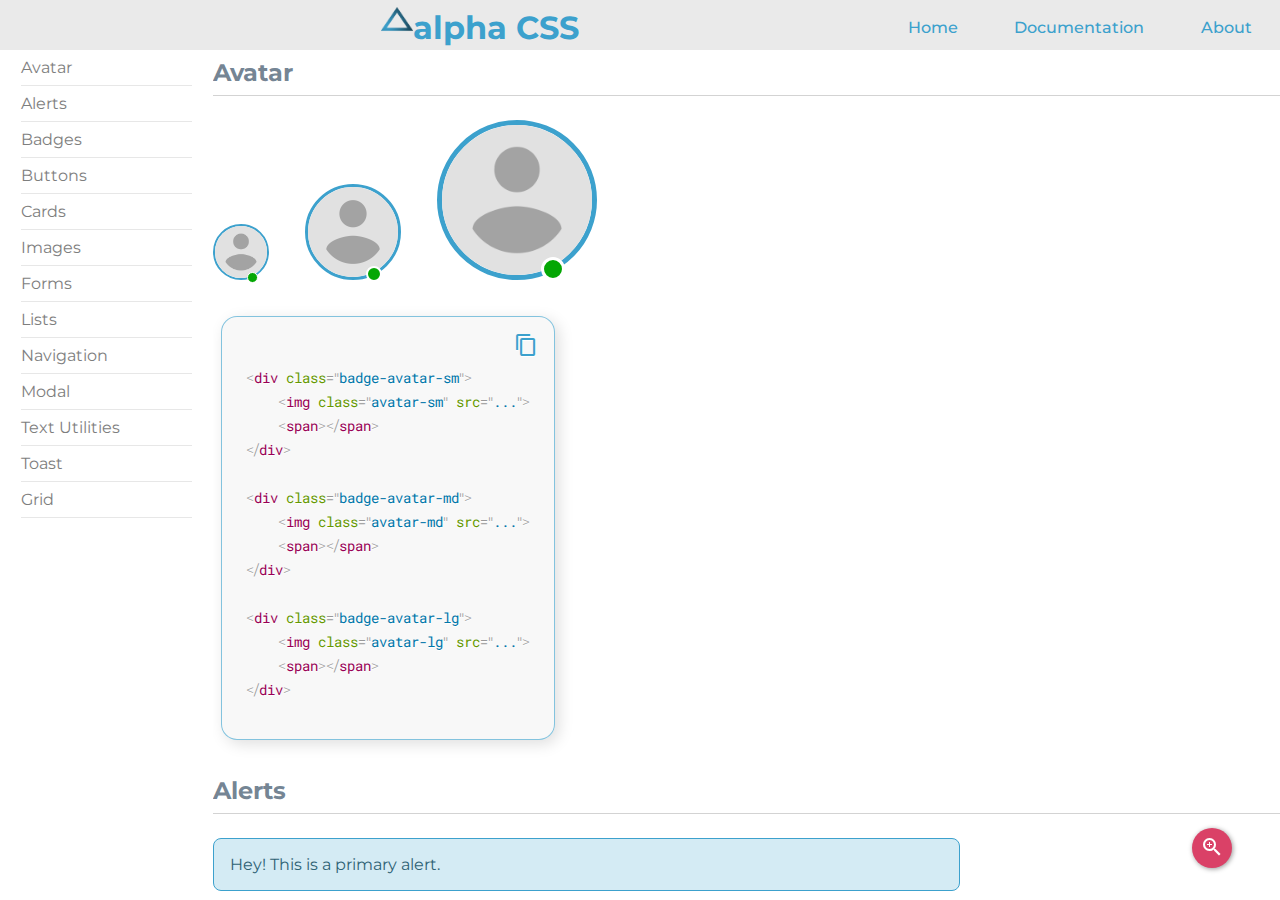
==== doc.html @ 91f44353 "updated title" ====
<!DOCTYPE html>
<html lang="en">

<head>
    <meta charset="UTF-8">
    <meta http-equiv="X-UA-Compatible" content="IE=edge">
    <meta name="viewport" content="width=device-width, initial-scale=1.0">
    <title>alpha CSS | Documentation</title>
    <link rel="shortcut icon" type="image/jpg" href="./alpha_favi.png" />
    <link rel="stylesheet" href="./prism.css">
    <link rel="stylesheet" href="./styles.css">
    <link rel="stylesheet" href="https://fonts.googleapis.com/icon?family=Material+Icons">
    <script defer src="./index.js"></script>
    <script defer src="./alphaCSS.js"></script>
    <script defer src="./prism.js"></script>
</head>

<body>
    <div class="grid-main-container">
        <div class="grid-main-header main-nav-bar">
            <h1 class="main-nav-header"><img style="width: 2rem;" alt="logo" src="alpha_logo.png">alpha CSS</h1>
            <ul class="main-nav-list">
                <li><a href="./index.html">Home</a></li>
                <li><a href="#avatar-a">Documentation</a></li>
                <li><a href="#footer">About</a></li>
            </ul>
        </div>
        <ul id="mainlink" class="grid-main-1">
            <li><a class="links" href="#avatar-a">Avatar</a></li>
            <li><a class="links" href="#alerts-a">Alerts</a></li>
            <li><a class="links" href="#badges-a">Badges</a></li>
            <li><a class="links" href="#buttons-a">Buttons</a></li>
            <li><a class="links" href="#cards-a">Cards</a></li>
            <li><a class="links" href="#images-a">Images</a></li>
            <li><a class="links" href="#forms-a">Forms</a></li>
            <li><a class="links" href="#lists-a">Lists</a></li>
            <li><a class="links" href="#nav-a">Navigation</a></li>
            <li><a class="links" href="#modal-a">Modal</a></li>
            <li><a class="links" href="#text-a">Text Utilities</a></li>
            <li><a class="links" href="#toast-a">Toast</a></li>
            <li><a class="links" href="#grid-a">Grid</a></li>
        </ul>
        <div class="grid-main-2">

            <h2 class="component-headers" style="margin-top: 0;" id="avatar-a">Avatar</h2>

            <div class="badge-avatar-sm">
                <img class="avatar-sm" src="./Profile_large.png">
                <span></span>
            </div>
            <span>&nbsp; &nbsp; &nbsp; &nbsp;</span>
            <div class="badge-avatar-md">
                <img class="avatar-md" src="./Profile_large.png">
                <span></span>
            </div>
            <span>&nbsp; &nbsp; &nbsp; &nbsp;</span>
            <div class="badge-avatar-lg">
                <img class="avatar-lg" src="./Profile_large.png">
                <span></span>
            </div>



            <div class="code-container">
                <pre><span class="material-icons copy avatar">
                    content_copy
                    </span>
                    <code  class="language-html avatar" id="code">
&lt;div class="badge-avatar-sm"&gt;
    &lt;img class="avatar-sm" src="..."&gt;
    &lt;span&gt;&lt;/span&gt;
&lt;/div&gt;

&lt;div class="badge-avatar-md"&gt;
    &lt;img class="avatar-md" src="..."&gt;
    &lt;span&gt;&lt;/span&gt;
&lt;/div&gt;

&lt;div class="badge-avatar-lg"&gt;
    &lt;img class="avatar-lg" src="..."&gt;
    &lt;span&gt;&lt;/span&gt;
&lt;/div&gt;</code>
                </pre>
            </div>


            <h2 class="component-headers" id="alerts-a">Alerts</h2>

            <div class="alert-container">
                <div class="primary-alert">
                    Hey! This is a primary alert.
                </div>
                <br>
                <div class="warn-alert">
                    Hey! This is a danger alert.
                </div>
                <br>
                <div class="success-alert">
                    Hey! This is a success alert.
                </div>
                <br>
                <div class="secondary-alert">
                    Hey! This is a secondary alert.
                </div>
            </div>

            <div class="code-container">
                <pre><span class="material-icons copy alert">
                    content_copy
                    </span>
                    <code id="code" class="language-html alert">
&lt;div class="primary-alert"&gt;
    Hey! This is a primary alert.
&lt;/div&gt;
                   
&lt;div class="warn-alert"&gt;
    Hey! This is a danger alert.
&lt;/div&gt;

&lt;div class="success-alert"&gt;
    Hey! This is a success alert.
&lt;/div&gt;

&lt;div class="secondary-alert"&gt;
    Hey! This is a secondary alert.
&lt;/div&gt;
</code>
                </pre>
            </div>

            <h2 class="component-headers" id="badges-a">Badges</h2>

            <h3 class="component-sub-headers">Badges on Icons</h3>
            <br>
            <div class="badge-icon">
                <img src="carticon.png">
                <span>10</span>
            </div>

            <div class="badge-icon-pr">
                <i style="font-size: 40px" class="material-icons">
                    notifications
                </i>
                <span>5</span>
            </div>

            <div class="code-container">
                <pre><span class="material-icons copy badge">
                    content_copy
                    </span>
                    <code id="code" class="language-html badge">
&lt;div class="badge-icon"&gt;
    &lt;img src="carticon.png"&gt;
        &lt;span&gt;10&lt;/span&gt;
&lt;/div&gt;
            
&lt;div class="badge-icon-pr"&gt;
    &lt;i style="font-size: 40px" class="material-icons"&gt;
        notifications
    &lt;/i&gt;
    &lt;span&gt;5&lt;/span&gt;
&lt;/div&gt;
</code>
                </pre>
            </div>

            <div class="copy-toast">
                <p>Copied!</p>
            </div>

            <h2 class="component-headers" id="buttons-a">Buttons</h2>

            <button class="btn-primary">Primary</button>
            <button class="btn-secondary">Secondary</button>
            <span>&nbsp; &nbsp; &nbsp; &nbsp;</span>
            <button class="btn-icon"><i class="material-icons">home</i></button>
            <span>&nbsp; &nbsp; &nbsp; &nbsp;</span>
            <a class="btn-link" href="">Click Here</a>
            <span>&nbsp; &nbsp; &nbsp; &nbsp;</span>
            <button class="btn-float"><i class="material-icons">zoom_in</i><span class="tooltip">float
                    btn</span></button>
            <button class="btn-primary-outline">Primary</button>
            <button class="btn-secondary-outline">Secondary</button>

            <div class="code-container">
                <pre><span class="material-icons copy btn">
                    content_copy
                    </span>
                    <code id="code" class="language-html btn">
&lt;button class="btn-primary"&gt;Primary&lt;/button&gt;

&lt;button class="btn-secondary"&gt;Secondary&lt;/button&gt;
                      
&lt;button class="btn-icon"&gt;&lt;i class="material-icons"&gt;home&lt;/i&gt;&lt;/button&gt;
                      
&lt;a class="btn-link" href=""&gt;Click Here&lt;/a&gt;
                       
&lt;button class="btn-float"&gt;
    &lt;i class="material-icons"&gt;zoom_in&lt;/i&gt;
    &lt;span class="tooltip"&gt;floatbtn&lt;/span&gt;
&lt;/button&gt;

&lt;button class="btn-primary-outline"&gt;Primary&lt;/button&gt;

&lt;button class="btn-secondary-outline"&gt;Secondary&lt;/button&gt;
</code>
                </pre>
            </div>

            <h2 class="component-headers" id="cards-a">Cards</h2>

            <div class="card-container">
                <div class="simple-card">
                    <h2>Card Title</h2>
                    <p>Lorem ipsum dolor sit amet, consectetur adipiscing elit. Sed ut purus a purus aliquet dignissim.
                        Nunc
                        a
                        egestas nibh. Donec ut auctor odio. Etiam auctor nisi odio, vitae vulputate neque bibendum ut.
                    </p>
                    <span>X</span>
                </div>
                <br>
                <div class="badge-card">
                    <h2>Card Title</h2>
                    <p>Lorem ipsum dolor sit amet, consectetur adipiscing elit. Sed ut purus a purus aliquet dignissim.
                        Nunc
                        a
                        egestas nibh. Donec ut auctor odio. Etiam auctor nisi odio, vitae vulputate neque bibendum ut.
                    </p>
                    <span>New</span>
                </div>
                <br>
                <div class="horizontal-card">
                    <h2>Card Title</h2>
                    <p>Lorem ipsum dolor sit amet, consectetur adipiscing elit. Sed ut purus a purus aliquet dignissim.
                        Nunc
                        a
                        egestas nibh. Donec ut auctor odio. Etiam auctor nisi odio, vitae vulputate neque bibendum
                        ut.Lorem
                        ipsum
                        dolor sit amet, consectetur adipiscing elit. Sed ut purus a purus aliquet dignissim. Nunc a
                        egestas nibh. Donec ut auctor odio. Etiam auctor nisi odio, vitae vulputate neque bibendum ut.
                    </p>
                </div>
                <br>
                <div class="image-card">
                    <img src="./download.png">
                    <h2>Card Title</h2>
                    <p>Lorem ipsum dolor sit amet, consectetur adipiscing elit. Sed ut purus a purus aliquet dignissim.
                        Nunc
                        a
                        egestas nibh. Donec ut auctor odio. Etiam auctor nisi odio, vitae vulputate neque bibendum ut.
                    </p>
                </div>
                <br>
                <div class="product-card">
                    <img src="./product_img.jpg">
                    <p class="card-title">Rolleiflex</p>
                    <p class="product-desc">Antique Camera</p>
                    <p class="product-rating">4.9 <span class="material-icons">grade</span></p>
                    <p class="product-price">&#8377;255 <del>&#8377;999</del> <span>75%off</span></p>
                    <span class="product-badge">Very Old</span>
                    <span class="wishlist-badge material-icons">favorite</span>
                </div>
            </div>

            <div class="code-container">
                <pre><span class="material-icons copy card">
                    content_copy
                    </span>
                    <code id="code" class="language-html card">
&lt;div class="simple-card"&gt;
    &lt;h2&gt;Card Title&lt;/h2&gt;
    &lt;p&gt;Some text....&lt;/p&gt;
    &lt;span&gt;X&lt;/span&gt;
&lt;/div&gt;

&lt;div class="badge-card"&gt;
    &lt;h2&gt;Card Title&lt;/h2&gt;
    &lt;p&gt;Some text....&lt;/p&gt;
    &lt;span&gt;New&lt;/span&gt;
&lt;/div&gt;

&lt;div class="horizontal-card"&gt;
    &lt;h2&gt;Card Title&lt;/h2&gt;
    &lt;p&gt;Some text....&lt;/p&gt;
&lt;/div&gt;

&lt;div class="image-card"&gt;
    &lt;img src="..."&gt;
    &lt;h2&gt;Card Title&lt;/h2&gt;
    &lt;p&gt;Some text....&lt;/p&gt;
&lt;/div&gt;

&lt;div class="product-card"&gt;
    &lt;img src="..."&gt;
    &lt;p class="card-title"&gt;Rolleiflex&lt;/p&gt;
    &lt;p class="product-desc"&gt;Camera&lt;/p&gt;
    &lt;p class="product-rating"&gt;4.9 
        &lt;span class="material-icons"&gt;grade&lt;/span&gt;
    &lt;/p&gt;
    &lt;p class="product-price"&gt;&#8377;255 
        &lt;del&gt;&#8377;999&lt;/del&gt; &lt;span&gt;75%off&lt;/span&gt;
    &lt;/p&gt;
    &lt;span class="product-badge"&gt;Very Old&lt;/span&gt;
    &lt;span class="wishlist-badge material-icons"&gt;favorite&lt;/span&gt;
&lt;/div&gt;</code>
                </pre>
            </div>

            <h2 class="component-headers" id="images-a">Images</h2>

            <h3 class="component-sub-headers">Responsive Image</h3>
            <div>
                <img class="responsive-img" src="./resp_img.jpg">
            </div>

            <h3 class="component-sub-headers">Rounded Image</h3>

            <div>
                <img class="round-img" src="./sq_img.jpg">
            </div>

            <div class="code-container">
                <pre><span class="material-icons copy img">
                    content_copy
                    </span>
                    <code id="code" class="language-html img">
&lt;div&gt;
    &lt;img class="responsive-img" src="..."&gt;
&lt;/div&gt;

&lt;div&gt;
    &lt;img class="round-img" src="..."&gt;
&lt;/div&gt;</code>
                </pre>
            </div>

            <h2 class="component-headers" id="forms-a">Form</h2>

            <textarea class="textbox"></textarea>
            <br>
            <br>
            <form class="form-container">
                <h1 class="form-header">Sign In</h1>
                <div class="input-container">
                    <label for="url_input">Email Address</label>
                    <input type="url" id="url_input">
                </div>

                <div class="input-container">
                    <label for="email_input">Password</label>
                    <input type="email" id="email_input" required>
                </div>
                <div class="btn-submit-container">
                    <button class="btn-primary btn-submit" type="submit">Submit</button>
                </div>
            </form>

            <div class="code-container">
                <pre><span class="material-icons copy form">
                    content_copy
                    </span>
                    <code id="code" class="language-html form">
&lt;textarea class="textbox">&lt;/textarea&gt;

&lt;form class="form-container"&gt;
    &lt;h1 class="form-header"&gt;Sign In&lt;/h1&gt;
    &lt;div class="input-container"&gt;
        &lt;label for="url_input"&gt;Email Address&lt;/label&gt;
        &lt;input type="url" id="url_input"&gt;
    &lt;/div&gt;

    &lt;div class="input-container"&gt;
        &lt;label for="email_input"&gt;Password&lt;/label&gt;
        &lt;input type="email" id="email_input" required&gt;
    &lt;/div&gt;
    &lt;div class="btn-submit-container"&gt;
        &lt;button class="btn-primary btn-submit" type="submit"&gt;Submit&lt;/button&gt;
    &lt;/div&gt;
&lt;/form&gt;</code>
                </pre>
            </div>

            <h2 class="component-headers" id="lists-a">Lists</h2>

            <h3 class="component-sub-headers">Spaced List</h3>
            <ul class="spaced-list-container">
                <li>List Item 1</li>
                <li>List Item 2</li>
                <li>List Item 3</li>
                <li>List Item 4</li>
                <li>List Item 5</li>
            </ul>

            <h3 class="component-sub-headers">Stacked List</h3>

            <ul class="stacked-list-container">
                <li class="list-item">
                    <img src="./list_logo.jpg">
                    <p>Lorem ipsum dolor sit amet, consectetur adipiscing elit. Sed ut purus a purus aliquet dignissim.
                        Nunc a
                        egestas nibh.</p>
                    <span class="material-icons">close</span>
                </li>
                <li class="list-item">
                    <img src="./list_logo.jpg">
                    <p>Etiam auctor nisi odio, vitae vulputate neque bibendum ut. </p>
                    <span class="material-icons">close</span>
                </li>
                <li class="list-item">
                    <img src="./list_logo.jpg">
                    <p>Lorem ipsum dolor sit amet, consectetur adipiscing elit. Sed ut purus a purus aliquet dignissim.
                        Nunc a
                        egestas nibh.</p>
                    <span class="material-icons">close</span>
                </li>
                <li class="list-item">
                    <img src="./list_logo.jpg">
                    <p>Etiam auctor nisi odio, vitae vulputate neque bibendum ut.Lorem ipsum
                        dolor sit amet, consectetur adipiscing elit.</p>
                    <span class="material-icons">close</span>
                </li>
                <li class="list-item">
                    <img src="./list_logo.jpg">
                    <p>Lorem ipsum dolor sit amet, consectetur adipiscing elit. Sed ut purus a purus aliquet dignissim.
                        Nunc a
                        egestas nibh.</p>
                    <span class="material-icons">close</span>
                </li>
            </ul>

            <div class="code-container">
                <pre><span class="material-icons copy list">
                    content_copy
                    </span>
                    <code id="code" class="language-html list">
&lt;ul class="spaced-list-container"&gt;
    &lt;li&gt;List Item 1&lt;/li&gt;
    &lt;li&gt;List Item 2&lt;/li&gt;
    &lt;li&gt;List Item 3&lt;/li&gt;
    &lt;li&gt;List Item 4&lt;/li&gt;
    &lt;li&gt;List Item 5&lt;/li&gt;
&lt;/ul&gt;

&lt;ul class="stacked-list-container"&gt;
    &lt;li class="list-item"&gt;
        &lt;img src="./list_logo.jpg"&gt;
        &lt;p&gt;Lorem ipsum ...&lt;/p&gt;
        &lt;span class="material-icons"&gt;close&lt;/span&gt;
    &lt;/li&gt;
    &lt;li class="list-item"&gt;
        &lt;img src="./list_logo.jpg"&gt;
        &lt;p&gt;Etiam auctor... &lt;/p&gt;
        &lt;span class="material-icons"&gt;close&lt;/span&gt;
    &lt;/li&gt;
    &lt;li class="list-item"&gt;
        &lt;img src="./list_logo.jpg"&gt;
        &lt;p&gt;Lorem ipsum..&lt;/p&gt;
        &lt;span class="material-icons"&gt;close&lt;/span&gt;
    &lt;/li&gt;
    &lt;li class="list-item"&gt;
        &lt;img src="./list_logo.jpg"&gt;
        &lt;p&gt;Etiam auctor..&lt;/p&gt;
        &lt;span class="material-icons"&gt;close&lt;/span&gt;
    &lt;/li&gt;
    &lt;li class="list-item"&gt;
        &lt;img src="./list_logo.jpg"&gt;
        &lt;p&gt;Lorem ipsum dolor....&lt;/p&gt;
        &lt;span class="material-icons"&gt;close&lt;/span&gt;
    &lt;/li&gt;
&lt;/ul&gt;</code>
                </pre>
            </div>

            <h2 class="component-headers" id="nav-a">Navigation</h2>

            <h3 class="component-sub-headers">Desktop Nav</h3>

            <nav class="nav-bar">
                <h1 class="nav-header">Company Title</h1>
                <ul class="nav-list">
                    <li>Home</li>
                    <li>Products</li>
                    <li>Blog</li>
                    <li>Tools</li>
                    <li>About</li>
                </ul>
            </nav>

            <div class="code-container">
                <pre><span class="material-icons copy nav">
                    content_copy
                    </span>
                    <code id="code" class="language-html nav">
&lt;nav class="nav-bar"&gt;
    &lt;h1 class="nav-header"&gt;Company Title&lt;/h1&gt;
    &lt;ul class="nav-list"&gt;
        &lt;li&gt;Home&lt;/li&gt;
        &lt;li&gt;Products&lt;/li&gt;
        &lt;li&gt;Blog&lt;/li&gt;
        &lt;li&gt;Tools&lt;/li&gt;
        &lt;li&gt;About&lt;/li&gt;
    &lt;/ul&gt;
&lt;/nav&gt;</code>
</pre>
            </div>

            <h2 class="component-headers" id="modal-a">Modal</h2>

            <button class="btn-primary-outline modal-btn">Show Modal</button>

            <div class="modal-bg">
                <div class="modal">
                    <h1>Modal Header <span class="material-icons modal-close">close</span></h1>
                    <p>Some description that goes in the modal.</p>
                    <button class="btn-primary">Subscribe</button>
                </div>
            </div>

            <div class="code-container">
                <pre><span class="material-icons copy modall">
                    content_copy
                    </span>
                    <code id="code" class="language-html modall">
&lt;div class="modal-bg"&gt;
    &lt;div class="modal"&gt;
        &lt;h1&gt;Modal Header &lt;span class="material-icons modal-close"&gt;close&lt;/span&gt;&lt;/h1&gt;
        &lt;p&gt;Some description that goes in the modal.&lt;/p&gt;
        &lt;button class="btn-primary"&gt;Subscribe&lt;/button&gt;
    &lt;/div&gt;
&lt;/div&gt;</code>
</pre>
            </div>

            <h2 class="component-headers" id="text-a">Text Utilities</h2>

            <p class="hd-1 mg-1">H1 equivalent</p>
            <p class="hd-2 mg-1">H2 equivalent</p>
            <p class="hd-3 mg-1">H3 equivalent</p>
            <p class="hd-4 mg-1">H4 equivalent</p>
            <p class="hd-5 mg-1">H5 equivalent</p>
            <p class="center-text mg-1">This is a centered text</p>
            <p class="grey-text mg-1">This is a grey text!</p>

            <div class="code-container">
                <pre><span class="material-icons copy txt">
                    content_copy
                    </span>
                    <code id="code" class="language-html txt">
&lt;p class="hd-1 mg-1"&gt;H1 equivalent&lt;/p&gt;
&lt;p class="hd-2 mg-1"&gt;H2 equivalent&lt;/p&gt;
&lt;p class="hd-3 mg-1"&gt;H3 equivalent&lt;/p&gt;
&lt;p class="hd-4 mg-1"&gt;H4 equivalent&lt;/p&gt;
&lt;p class="hd-5 mg-1"&gt;H5 equivalent&lt;/p&gt;
&lt;p class="center-text mg-1"&gt;This is a centered text&lt;/p&gt;
&lt;p class="grey-text mg-1"&gt;This is a grey text!&lt;/p&gt;</code>
                </pre>
            </div>

            <h2 class="component-headers" id="toast-a">Toast</h2>

            <div class="toast">
                <p>A toast to all of you! </p>
                <span class="material-icons">close</span>
            </div>

            <div class="code-container">
                <pre><span class="material-icons copy tst">
                    content_copy
                    </span>
                    <code id="code" class="language-html tst">
&lt;div class="toast"&gt;
    &lt;p&gt;A toast to all of you! &lt;/p&gt;
    &lt;span class="material-icons"&gt;close&lt;/span&gt;
&lt;/div&gt;</code>
                </pre>
            </div>

            <h2 class="component-headers" id="grid-a">Grid</h2>

            <h3 class="component-sub-headers">2-Column grid</h3>

            <div class="grid-container-2">
                <div class="grid-item-1-2">Grid Item 1: Lorem ipsum dolor sit amet consectetur adipisicing elit. Nobis
                    magnam consequuntur iusto
                    maxime iste quis aut laudantium ratione, quam placeat necessitatibus? Quasi laboriosam molestias
                    veritatis
                    quis iste! Magnam, eligendi nostrum.</div>
                <div class="grid-item-2-2">Grid Item 2: Lorem ipsum dolor sit amet consectetur adipisicing elit.
                    Laudantium error fuga quasi nostrum
                    incidunt et natus suscipit dolor vitae architecto.</div>
            </div>
            <h3 class="component-sub-headers">3-Column grid</h3>
            <div class="grid-container-3">
                <div class="grid-item-1-3">Grid Item 1: Lorem ipsum dolor sit amet consectetur adipisicing elit. Nobis
                    magnam consequuntur iusto
                    maxime iste quis aut laudantium ratione, quam placeat necessitatibus? Quasi laboriosam molestias.
                </div>
                <div class="grid-item-2-3">Grid Item 2: Lorem ipsum dolor sit amet consectetur adipisicing elit.
                    Laudantium error fuga quasi nostrum
                    incidunt et natus suscipit dolor vitae architecto.</div>
                <div class="grid-item-3-3">Grid Item 3: Lorem ipsum dolor sit amet consectetur adipisicing elit.
                    Laudantium error fuga quasi nostrum
                    incidunt et natus suscipit dolor vitae architecto.</div>
            </div>

            <div class="code-container">
                <pre><span class="material-icons copy grd">
                    content_copy
                    </span>
                    <code id="code" class="language-html grd">
&lt;div class="grid-container-2"&gt;
    &lt;div class="grid-item-1-2"&gt;Grid Item 1: Lorem ipsum ....&lt;/div&gt;
    &lt;div class="grid-item-2-2"&gt;Grid Item 2: Lorem ipsum ....&lt;/div&gt;
&lt;/div&gt;

&lt;div class="grid-container-3"&gt;
    &lt;div class="grid-item-1-3"&gt;Grid Item 1: Lorem ipsum ....&lt;/div&gt;
    &lt;div class="grid-item-2-3"&gt;Grid Item 2: Lorem ipsum ....&lt;/div&gt;
    &lt;div class="grid-item-3-3"&gt;Grid Item 3: Lorem ipsum ....&lt;/div&gt;
&lt;/div&gt;</code>
                </pre>
            </div>

            <div class="footer" id="footer">
                <h1>Connect with me on</h1>
                <div class="footer-img">
                    <a href="https://vikasvk.netlify.app/"><img src="./websiteW.png"></a>
                    <a href="https://www.instagram.com/vikasvk_/"><img src="./instagramW.png"></a>
                    <a href="https://www.linkedin.com/in/vikas-v-k-a613bb138/"><img src="./LinkedINW.png"></a>
                    <a href="https://twitter.com/vikasvk_"><img src="./twitterW.png"></a>
                    <a href="https://github.com/vikasvk11"><img src="./GitHub-MarkW.png"></a>
                </div>
            </div>
        </div>
    </div>
</body>

</html>
---- prism.css ----
/* PrismJS 1.23.0
https://prismjs.com/download.html#themes=prism&languages=markup+css+clike+javascript */
/**
 * prism.js default theme for JavaScript, CSS and HTML
 * Based on dabblet (http://dabblet.com)
 * @author Lea Verou
 */

 @import url('https://fonts.googleapis.com/css2?family=Roboto+Mono:ital,wght@0,100;0,300;0,400;0,500;1,100;1,200;1,300;1,400&display=swap');

code[class*="language-"],
pre[class*="language-"] {
	color: black;
	background: none;
	text-shadow: 0 1px white;
	font-family: 'Roboto Mono', monospace;
	font-size: 1em;
	text-align: left;
	white-space: pre;
	word-spacing: normal;
	word-break: normal;
	word-wrap: normal;
	line-height: 1.5;

	-moz-tab-size: 4;
	-o-tab-size: 4;
	tab-size: 4;

	-webkit-hyphens: none;
	-moz-hyphens: none;
	-ms-hyphens: none;
	hyphens: none;
}

pre[class*="language-"]::-moz-selection, pre[class*="language-"] ::-moz-selection,
code[class*="language-"]::-moz-selection, code[class*="language-"] ::-moz-selection {
	text-shadow: none;
	background: #b3d4fc;
}

pre[class*="language-"]::selection, pre[class*="language-"] ::selection,
code[class*="language-"]::selection, code[class*="language-"] ::selection {
	text-shadow: none;
	background: #b3d4fc;
}

@media print {
	code[class*="language-"],
	pre[class*="language-"] {
		text-shadow: none;
	}
}

/* Code blocks */
pre[class*="language-"] {
	padding: 1em;
	margin: .5em 0;
	overflow: auto;
	font-family: 'Roboto Mono', monospace;
}

:not(pre) > code[class*="language-"],
pre[class*="language-"] {
	background: #f5f2f0;
}

/* Inline code */
:not(pre) > code[class*="language-"] {
	padding: .1em;
	border-radius: .3em;
	white-space: normal;
	font-family: 'Roboto Mono', monospace;
}

.token.comment,
.token.prolog,
.token.doctype,
.token.cdata {
	color: slategray;
	font-family: 'Roboto Mono', monospace;
}

.token.punctuation {
	color: #999;
}

.token.namespace {
	opacity: .7;
}

.token.property,
.token.tag,
.token.boolean,
.token.number,
.token.constant,
.token.symbol,
.token.deleted {
	color: #905;
	font-family: 'Roboto Mono', monospace;
}

.token.selector,
.token.attr-name,
.token.string,
.token.char,
.token.builtin,
.token.inserted {
	color: #690;
	font-family: 'Roboto Mono', monospace;
}

.token.operator,
.token.entity,
.token.url,
.language-css .token.string,
.style .token.string {
	color: #9a6e3a;
	/* This background color was intended by the author of this theme. */
	background: hsla(0, 0%, 100%, .5);
	font-family: 'Roboto Mono', monospace;
}

.token.atrule,
.token.attr-value,
.token.keyword {
	color: #07a;
	font-family: 'Roboto Mono', monospace;
}

.token.function,
.token.class-name {
	color: #DD4A68;
	font-family: 'Roboto Mono', monospace;
}

.token.regex,
.token.important,
.token.variable {
	color: #e90;
	font-family: 'Roboto Mono', monospace;
}

.token.important,
.token.bold {
	font-weight: bold;
	font-family: 'Roboto Mono', monospace;
}
.token.italic {
	font-style: italic;
	font-family: 'Roboto Mono', monospace;
}

.token.entity {
	cursor: help;
	font-family: 'Roboto Mono', monospace;
}
---- styles.css ----
@import url('https://fonts.googleapis.com/css2?family=Montserrat:ital,wght@0,100;0,200;0,300;0,400;0,500;0,600;0,700;0,800;0,900;1,100;1,200;1,300;1,400;1,500;1,600;1,700;1,800;1,900&display=swap');



* {
    font-family: 'Montserrat', sans-serif;
    box-sizing: border-box;
    margin: 0;
    padding: 0;
    scroll-behavior: smooth;
}

html {
    scroll-behavior: smooth;
  }

a {
    text-decoration: none;
  }

.code-container {
    margin-top: 2rem;
    position: relative;
    margin-left: 0.5rem;
}

#code {
    font-size: 14px;
}

.code-container > pre {
    background-color: #eaeaea59;
    display: inline-block;
    margin: 0;
    border-radius: 1rem;
    padding: 0 1.5rem 0.9rem 1.5rem;
    box-shadow: 4px 4px 15px 0px rgb(223, 223, 223);
    border: 1px solid #3ca2cd9f;
    position: relative;
}

.copy {
    position: absolute;
    right: 1rem;
    top: 1rem;
    cursor: pointer;
    color: #3CA1CD;
    z-index: 0;
}

.copy:hover::after {
    content: "";
    width: 36px;
    height: 36px;
    background-color: #24272b13;
    display: inline-block;
    border-radius: 50%;
    left: -6px;
    top: -6px;
    position: absolute;
    z-index: -1;
}

.copy:active::after {
    content: "";
    width: 32px;
    height: 32px;
    background-color: rgba(0, 0, 0, 0.219);
    display: inline-block;
    border-radius: 50%;
    left: -4px;
    top: -4px;
    position: absolute;
}

.copy-toast {
    background-color: #3CA1CD;
    padding: 0.5rem;
    box-shadow: 1px 1px 10px 0px rgb(212, 212, 212);
    position: fixed;
    bottom: 5%;
    left: 50%;
    visibility: hidden;
    opacity: 0;
    z-index: 5;
}

.copy-toast-visible {
    visibility: visible;
    opacity: 1;
    transition: opacity 0.5s;
}

.copy-toast > p {
    color:rgb(255, 255, 255);
}

.component-headers {
    color: #233c55a2;
    margin: 1.5rem 0;
    padding: 0.5rem 0;
    border-bottom: 1px solid rgb(211, 211, 211);;
}

.component-sub-headers {
    color: #4A525A;
    margin: 1rem 0;
}

.grid-main-container {
    display: grid;
    grid-template-columns: 1fr 5fr;
    grid-template-rows: 50px 1fr;
    height: 100vh;
    overflow: hidden;
}

h1 {
    color: #3CA1CD;
}

.main-nav-bar {
    display: flex;
    align-items: center;
    background-color: rgb(238, 238, 238);
    padding: 1rem 0;
}

.main-nav-header {
    flex: 2 1;
    color: #4d6e7c;
    padding-left: 5rem;
}

.main-nav-list {
    display: flex;
    list-style: none;
    flex: 1 1;
    justify-content: space-around;
}

.main-nav-list > li > a {
    color: #3CA1CD;
    font-weight: 500;
    cursor: pointer;
    transition: color 0.3s;
}

.main-nav-list > li:hover > a {
    color: #2f728f;
    font-weight: 500;
}

.grid-main-header {
    grid-column: 1/3;
    text-align: center;
    background-color: #eaeaea;
    padding: 0.3rem 0 0 0;
}

.grid-main-header > h1 {
    color: #3CA1CD;
}

.grid-main-1 {
    justify-self: center;
    list-style: none;
    width: 80%;
}

.grid-main-1 > li {
    padding: 0.5rem 0;
    border-bottom: 1px solid rgb(231, 231, 231);;
}

.grid-main-2 {
    overflow-y: scroll;
}

.links {
    color: rgb(126, 126, 126);
    font-weight: 400;
}

.links.active{
    color: #3CA1CD;
    font-weight: 500;
}

.links:hover {
    color: #317fa0;
}

.avatar-sm {
    border: 2.5px solid #3CA1CD;
    display: inline-block;
    border-radius: 50%;
    width: 3.5rem;
}

.avatar-md {
    border: 3px solid #3CA1CD;
    display: inline-block;
    border-radius: 50%;
    width: 6rem;
}

.avatar-lg {
    border: 5px solid #3CA1CD;
    display: inline-block;
    border-radius: 50%;
    width: 10rem;
}

.alert-container {
    width: 70%;
}

.primary-alert {
    border: 1px solid #3CA1CD;
    background-color: #3ca2cd38;
    color: rgb(46, 98, 116);
    padding: 1rem 1rem;
    border-radius: 0.5rem;
}

.warn-alert {
    border: 1px solid #DA4167;
    background-color: #da416736;
    color: #DA4167;
    padding: 1rem 1rem;
    border-radius: 0.5rem;
}

.success-alert {
    border: 1px solid rgba(78, 163, 70, 0.5);
    background-color: rgba(199, 233, 198, 0.904);
    color: rgb(48, 116, 46);
    padding: 1rem 1rem;
    border-radius: 0.5rem;
}

.secondary-alert {
    border: 1px solid rgb(160, 160, 160, 0.5);
    background-color: #eaeaea;
    color: rgb(99, 99, 99);
    padding: 1rem 1rem;
    border-radius: 0.5rem;
}

.badge-icon {
    display: inline-block;
    position: relative;
}

.badge-icon > span {
    color: rgb(255, 255, 255);
    position: absolute;
    right: -5px;
    top: -8px;
    background-color: #DA4167;
    border-radius: 50%;
    font-size: 12px;
    width: 1rem;
    height: 1rem;
    text-align: center;
}

.badge-icon-pr {
    display: inline-block;
    position: relative;
}

.badge-icon-pr > span {
    color: rgb(255, 255, 255);
    position: absolute;
    right: 0px;
    top: 0px;
    width: 1rem;
    height: 1rem;
    background-color: #3CA1CD;
    border-radius: 50%;
    font-size: 12px;
    text-align: center;
}


.badge-avatar-sm {
    display: inline-block;
    position: relative;
}

.badge-avatar-sm > span {
    background-color: rgb(4, 167, 4);
    border: 1.5px solid white;
    width: 0.7rem;
    height: 0.7rem;
    border-radius: 50%;
    position: absolute;
    bottom: 2%;
    right: 20%;
}

.badge-avatar-md {
    display: inline-block;
    position: relative;
}

.badge-avatar-md > span {
    background-color: rgb(4, 167, 4);
    border: 2px solid white;
    width: 1rem;
    height: 1rem;
    border-radius: 50%;
    position: absolute;
    bottom: 2%;
    right: 20%;
}

.badge-avatar-lg {
    display: inline-block;
    position: relative;
}

.badge-avatar-lg > span {
    background-color: rgb(4, 167, 4);
    border: 3px solid white;
    width: 1.5rem;
    height: 1.5rem;
    border-radius: 50%;
    position: absolute;
    bottom: 2%;
    right: 20%;
}

.btn-primary {
    background-color: #3CA1CD;
    border: none;
    border-radius: 0.2rem;
    padding: 0.5rem 0.7rem;
    cursor: pointer;
    text-decoration: none;
    outline: none;
    color: white;
    font-weight: 600;
}

.btn-primary:hover {
    background-color: rgb(73, 147, 177);
}

.btn-secondary {
    background-color: #eaeaea;
    border: none;
    border-radius: 0.2rem;
    padding: 0.5rem 0.7rem;
    cursor: pointer;
    text-decoration: none;
    outline: none;
    color: #4A525A;
    font-weight: 600;
}

.btn-secondary:hover {
    background-color: #dbdbdb;
}

.btn-icon {
    background-color: #3CA1CD;
    border: none;
    border-radius: 0.2rem;
    padding: 0.5rem 0.7rem;
    cursor: pointer;
    text-decoration: none;
    outline: none;
    color: rgb(87, 87, 87);
    font-weight: 600;
    color: white;
}

.btn-icon:hover {
    background-color: rgb(70, 143, 185);
}

.btn-link {
    text-decoration: none;
    background-color: #DA4167;
    color: white;
    padding: 0.5rem 0.5rem;
    border-radius: 1rem;
    cursor: pointer;
}

.btn-link:hover {
    background-color: #bd3a5b;
}

.btn-float {
    text-decoration: none;
    background-color: #DA4167;
    color: white;
    padding: 0.5rem 0.5rem;
    border-radius: 50%;
    cursor: pointer;
    outline: none;
    border: none;
    padding: 0.4rem 0.5rem;
    box-shadow: 1px 1px 5px 0px rgba(0, 0, 0, 0.411);
    position: fixed;
    right: 3rem;
    bottom: 2rem;
    z-index: 2;
}

.btn-float:hover {
    background-color: #c03b5c;
}

.btn-float:hover .tooltip {
    visibility: visible;
    opacity: 1;
    transition: opacity 0.3s;
}

.tooltip {
    visibility: hidden;
    position: absolute;
    color: white;
    width: 80px;
    bottom: 125%;
    left: -50%;
    background-color: rgba(0, 0, 0, 0.692);
    border-radius: 5px;
    padding: 2px 5px;
    opacity: 0;
    z-index: 2;
}

.tooltip::after {
    content: "";
    position: absolute;
    top: 100%;
    left: 50%;
    margin-left: -5px;
    border-width: 5px;
    border-style: solid;
    border-color: #555 transparent transparent transparent;
  }

.btn-primary-outline {
    background-color: transparent;
    border: 1px solid #3CA1CD;
    border-radius: 0.2rem;
    padding: 0.5rem 0.7rem;
    cursor: pointer;
    text-decoration: none;
    outline: none;
    color: #3CA1CD;
    font-weight: 600;
}

.btn-primary-outline:hover {
    background-color: #3ca2cd9d;
    color: white;
}

.btn-secondary-outline {
    background-color: transparent;
    border: 1px solid rgba(0, 0, 0, 0.404);
    border-radius: 0.2rem;
    padding: 0.5rem 0.7rem;
    cursor: pointer;
    text-decoration: none;
    outline: none;
    color: #4a525ad0;
    font-weight: 600;
}

.btn-secondary-outline:hover {
    background-color: #c4c4c4;
    color: white;
}

.simple-card {
    display: flex;
    flex-direction: column;
    width: 15rem;
    border: 1px solid rgba(0, 0, 0, 0.218);
    border-radius: 0.2rem;
    box-shadow: 0px 15px 15px -10px rgba(0, 0, 0, 0.181);
    position: relative;
}

.simple-card>h2 {
    margin: 0 0.8rem;
    margin-top: 1rem;
    color: #24272B;
}

.simple-card>p {
    margin: 1rem 0.8rem;
    font-size: small;
}

.simple-card>span {
    position: absolute;
    top: 0.5rem;
    right: 0.5rem;
}

.badge-card {
    display: flex;
    flex-direction: column;
    width: 15rem;
    border: 1px solid #da416742;
    border-radius: 0.2rem;
    position: relative;
}

.badge-card>h2 {
    background-color: #da416723;
    padding: 1rem 0 0.8rem 0.8rem;
    margin: 0;
    color: #24272B;
}

.badge-card>p {
    margin: 1rem 0.8rem;
    font-size: small;
}

.badge-card>span {
    position: absolute;
    right: 0;
    top: 20px;
    font-size: 0.8rem;
    background-color: #DA4167;
    color: white;
    padding: 0 0.7rem;
}

.badge-card:hover {
    box-shadow: 5px 5px 15px 0px rgba(0, 0, 0, 0.181);
}

.horizontal-card {
    display: flex;
    flex-direction: column;
    width: 100%;
    border: 1px solid rgba(112, 112, 112, 0.218);
    border-radius: 0.2rem;
    box-shadow: 0px 15px 15px -10px rgba(0, 0, 0, 0.181);
    position: relative;
}

.horizontal-card>h2 {
    background-color: rgba(202, 202, 202, 0.123);
    padding: 1rem 0 0.8rem 0.8rem;
    margin: 0;
    text-align: center;
    color: #24272B;
}

.horizontal-card>p {
    margin: 1rem 0.8rem;
    font-size: small;
}


.image-card {
    display: flex;
    flex-direction: column;
    width: 15rem;
    border: 1px solid rgba(136, 136, 136, 0.218);
    border-radius: 0.5rem;
    position: relative;
    box-shadow: 5px 5px 15px 0px rgba(0, 0, 0, 0.181);
}

.image-card>img {
    border-top-right-radius: 0.5rem;
    border-top-left-radius: 0.5rem;
}

.image-card>h2 {
    text-align: center;
    padding: 1rem 0 0rem 0rem;
    margin: 0;
    color: #24272B;
}

.image-card > p {
    margin: 1rem 0.8rem;
    font-size: small;
    text-align: center;
}

.card-container {
    padding: 1rem;
}

.product-card {
    display: inline-block;
    width: 17rem;
    transition: box-shadow 0.2s;
    position: relative;
    padding-bottom: 1rem ;
}

.product-badge {
    position: absolute;
    right: 0;
    top: 20px;
    font-size: 0.8rem;
    background-color: #DA4167;
    color: white;
    padding: 0 0.7rem;
}

.wishlist-badge {
    position: absolute;
    right: 0;
    top: 50%;
    background-color: rgba(255, 255, 255, 0.747);
    color:rgb(185, 185, 185);
    padding: 0.2rem 0.4rem;
    visibility: hidden;
    opacity: 0;
    transition: opacity 0.2s;
    cursor: pointer;
}

.product-card:hover {
    box-shadow: 0px 0px 15px 0 rgb(223, 223, 223);
}

.product-card:hover > .wishlist-badge{
    visibility: visible;
    opacity: 1;
    transition: opacity 0.4s;
    color: #DA4167;
}

.card-title {
    font-weight: 500;
    font-size: 1.3rem;
}

.product-desc {
    font-size: 0.8rem;
    margin: 0.3rem 0;
    color: grey;
}

.product-price {
    font-size: 1.1rem;
    font-weight: 600;
}

.product-price > del {
    font-size: 0.9rem;
    color:rgb(145, 145, 145);
    font-weight: 500;
}

.product-price > span {
    font-size: 0.9rem;
    color:rgb(4, 167, 4);
    font-weight: 500;
}

.product-rating {
    background-color: rgb(2, 150, 2);
    display: inline-block;
    padding: 0.1rem 0.3rem;
    color: white;
    border-radius: 3px;
    font-size: 12px;
}

.product-rating > span {
    color: white;
    font-size: 12px;
    margin-left: 0.3rem;
}

.product-card > p {
    margin: 0.2rem 0.5rem;
}

.product-card > img{
    max-width: 100%;
}

.responsive-img {
    max-width: 100%;
    height: auto;
}

.round-img {
    border-radius: 50%;
}

.textbox {
    width: 20%;
    height: 3rem;
    outline: none;
    border: 1px solid #3CA1CD;
}

.textbox:focus {
    border: 1px solid rgb(98, 197, 255);
    box-shadow: 0 0 5px 2px rgba(112, 203, 255, 0.37);
}

.form-container {
    margin: 1rem 0rem;
    border: 1px solid #3ca2cdb4;
    display: flex;
    padding: 1rem 1rem;
    width: 20rem;
    flex-direction: column;
    align-items: center;
    justify-content: center;
    border-radius: 1rem;
}

.form-container>button {
    width: 100%;
}

.form-header {
    margin-bottom: 1rem;
}

.input-container {
    margin-bottom: 1rem;
    width: 100%;
}

.input-container>input {
    outline: none;
    width: 100%;
    border-radius: 0.2rem;
    border: 1px solid rgb(173, 173, 173);
    padding: 0.3rem 0.5rem;
}

.input-container>label {
    font-size: small;
    color: rgb(77, 77, 77);
}

.input-container>input:focus {
    border: 1px solid rgb(98, 197, 255);
}

.btn-submit {
    width: 100%;
}

.btn-submit-container {
    width: 100%;
}

.spaced-list-container {
    list-style: none;
}

.spaced-list-container>li {
    border: 1px solid rgba(134, 173, 180, 0.76);
    margin: 0.5rem 0;
    padding: 0.5rem 0.5rem;
    display: inline-block;
    border-radius: 5px;
}

.stacked-list-container {
    list-style: none;
    margin: 0;
    padding: 0;
}

.stacked-list-container>li {
    display: flex;
    flex-direction: row;
    width: 40rem;
    border-bottom: 1px solid rgb(172, 172, 172);
    padding: 0.6rem 0.6rem;
    justify-content: space-evenly;
    align-items: center;
}

.stacked-list-container>li>img {
    width: 4rem;
}

.stacked-list-container>li>p {
    width: 31rem;
    font-size: small;
}

.stacked-list-container>li>span {
    width: 1rem;
    align-self: center;
}

.nav-bar {
    display: flex;
    align-items: center;
    background-color: rgb(238, 238, 238);
    padding: 1rem 0;
}

.nav-header {
    flex: 1 1;
    color: #4d6e7c;
    padding-left: 5rem;
}

.nav-list {
    display: flex;
    list-style: none;
    flex: 1 1;
    justify-content: space-around;
}

.nav-list>li {
    color: #3CA1CD;
    font-weight: 500;
    cursor: pointer;
}

.nav-list > li:hover {
    color: #296f8d;
    font-weight: 500;
}

.modal {
    border: 1px solid rgb(204, 204, 204);
    width: 25rem;
    height: 15rem;
    position: relative;
    padding: 0.5rem;
    border-radius: 0.5rem;
    box-shadow: 1px 1px 10px 0px rgb(110, 110, 110);
    background-color: white;
    z-index: 4;
}

.modal-bg {
    width: 100%;
    height: 100vh;
    background-color: rgba(0, 0, 0, 0.452);
    position: fixed;
    top: 0;
    left: 0;
    z-index: 1;
    display: flex;
    justify-content: center;
    align-items: center;
    visibility: hidden;
    opacity: 0;
    transition: opacity 0.5s;
}

.modal-bg-active {
    visibility: visible;
    opacity: 1;
}

.modal-close {
    cursor: pointer;
    color: rgb(104, 104, 104);
}

.modal-close:hover {
    color: rgb(50, 61, 68);
}

.modal>h1>span {
    position: absolute;
    right: 0.5rem;
    top: 0.7rem;
}

.modal>h1 {
    font-size: 1.5rem;
    height: 2.5rem;
    border-bottom: 1px solid rgb(181, 202, 204);
}

.modal>p {
    height: 9rem;
    font-size: 0.9rem;
    padding: 0.5rem 0;
    border-bottom: 1px solid rgb(181, 202, 204);
}

.modal>button {
    position: absolute;
    height: 2rem;
    width: 25%;
    right: 0.5rem;
    bottom: 0.5rem;
}

.hd-1 {
    font-size: 2.1rem;
}

.hd-2 {
    font-size: 1.5rem;
}

.hd-3 {
    font-size: 1.2rem;
}

.hd-4 {
    font-size: 1rem;
}

.hd-5 {
    font-size: 0.85rem;
}
.center-text {
    text-align: center;
}

.grey-text {
    color: darkgrey;
}

.toast {
    background-color: #3CA1CD;
    width: 15rem;
    padding: 0.5rem;
    display: flex;
    justify-content: center;
    align-items: center;
    box-shadow: 1px 1px 10px 0px rgb(212, 212, 212);
}

.toast > p {
    flex: 8 1;
    color:rgb(255, 255, 255);
}

.toast > span {
    flex: 1 1;
    color:rgb(209, 209, 209);
    cursor: pointer;
}

.toast > span:hover {
    color:rgb(224, 224, 224);
}

.grid-container-2 {
    display: grid;
    grid-template-columns: 1fr 3fr;
    gap: 20px;
}

.grid-item-1-2 {
    border-right: 1px solid rgb(202, 202, 202);
}

.grid-container-3 {
    display: grid;
    grid-template-columns: 1fr 3fr 1fr;
    gap: 40px;
}

.mg-1 {
    margin: 1rem 0;
}

.footer {
    background-color: #3ca2cdda;
    height: 6.5rem;
    margin-top: 2rem;
    box-shadow: 2px -2px 7px 0px rgba(0, 0, 0, 0.267);
    display: flex;
    justify-content: space-around;
    align-items: center;
    flex-direction: column;
    padding: 0.5rem 0;
}

.footer > h1 {
    color: whitesmoke;
    font-size: 1rem;
    font-weight: 500;
}

.footer-img {
    display: flex;
    justify-content: space-between;
    align-items: center;
    width: 20%;
}

.footer-img > a > img  {
    width: 1.5rem;
    opacity: 1;
}

.footer-img > a > img:hover  {
    opacity: 0.8;
}

.land-body {
    background-image: url('./bg.png');
    background-repeat: no-repeat;
    background-attachment: fixed;
    background-position: center;
    background-size: cover;
    position: relative;
}

.land-code {
    position: absolute;
    bottom: 10%;
    left: 50%;
    transform: translateX(-50%);
}

.land-code-container > pre {
    background-color: #f5f7f8;
}

.land-container {
    display: flex;
    justify-content: space-around;
    align-items: center;
    height: 97vh;
    margin: 0 5rem;
    gap: 150px;
}

.land-text {
    flex: 2 1;
    display: flex;
    flex-direction: column;
}

.land-h1-1 {
    font-size: 3.2rem;
}

.land-h1-2 {
    margin-bottom: 1rem;
    font-size: 2.3rem;
}

.land-p-1, .land-p-2 {
    font-size: 1.2rem;
    padding: .3rem 0rem;
    color: rgb(61, 61, 61);
    font-weight: 500;
}

.land-p-2 {
    margin-bottom: 1rem;
}

.land-text > a {
    text-align: center;
    width: 8rem;
    font-size: 1rem;
    box-shadow: 2px 2px 10px 0 rgba(0, 0, 0, 0.301);
}

.land-logo {
    flex: 1 1;
}

.land-logo > img {
    width: 10rem;
}
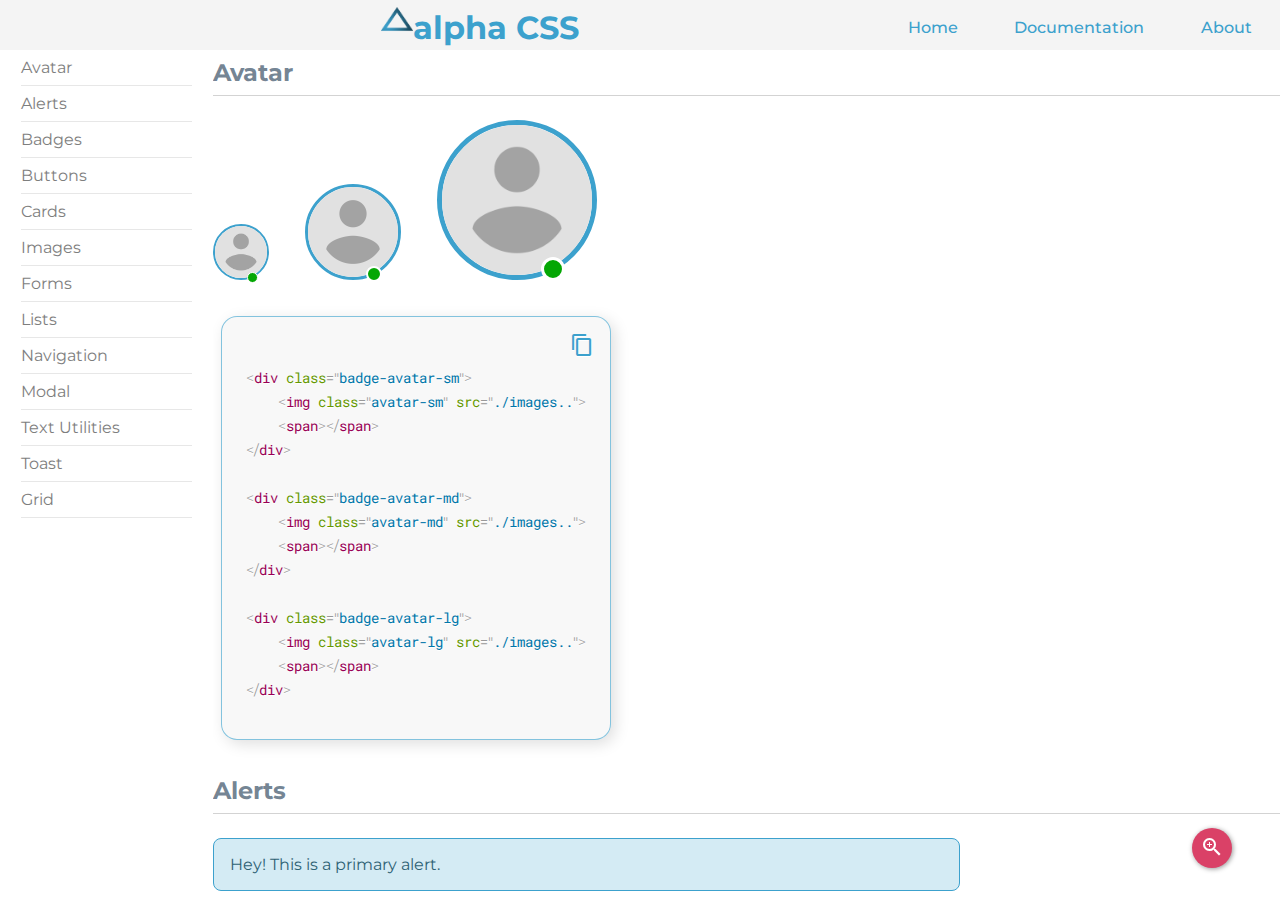
==== commit 85abe813: "updated land nav" ====
--- a/doc.html
+++ b/doc.html
@@ -6,19 +6,19 @@
     <meta http-equiv="X-UA-Compatible" content="IE=edge">
     <meta name="viewport" content="width=device-width, initial-scale=1.0">
     <title>alpha CSS | Documentation</title>
-    <link rel="shortcut icon" type="image/jpg" href="./alpha_favi.png" />
+    <link rel="shortcut icon" type="image/jpg" href="./images/alpha_favi.png" />
     <link rel="stylesheet" href="./prism.css">
     <link rel="stylesheet" href="./styles.css">
     <link rel="stylesheet" href="https://fonts.googleapis.com/icon?family=Material+Icons">
     <script defer src="./index.js"></script>
-    <script defer src="./alphaCSS.js"></script>
+    <script defer src="./alphacss.js"></script>
     <script defer src="./prism.js"></script>
 </head>
 
 <body>
     <div class="grid-main-container">
         <div class="grid-main-header main-nav-bar">
-            <h1 class="main-nav-header"><img style="width: 2rem;" alt="logo" src="alpha_logo.png">alpha CSS</h1>
+            <h1 class="main-nav-header"><img style="width: 2rem;" alt="logo" src="./images/alpha_logo.png">alpha CSS</h1>
             <ul class="main-nav-list">
                 <li><a href="./index.html">Home</a></li>
                 <li><a href="#avatar-a">Documentation</a></li>
@@ -45,21 +45,19 @@
             <h2 class="component-headers" style="margin-top: 0;" id="avatar-a">Avatar</h2>
 
             <div class="badge-avatar-sm">
-                <img class="avatar-sm" src="./Profile_large.png">
+                <img class="avatar-sm" src="./images/Profile_large.png">
                 <span></span>
             </div>
             <span>&nbsp; &nbsp; &nbsp; &nbsp;</span>
             <div class="badge-avatar-md">
-                <img class="avatar-md" src="./Profile_large.png">
+                <img class="avatar-md" src="./images/Profile_large.png">
                 <span></span>
             </div>
             <span>&nbsp; &nbsp; &nbsp; &nbsp;</span>
             <div class="badge-avatar-lg">
-                <img class="avatar-lg" src="./Profile_large.png">
+                <img class="avatar-lg" src="./images/Profile_large.png">
                 <span></span>
             </div>
-
-
 
             <div class="code-container">
                 <pre><span class="material-icons copy avatar">
@@ -67,22 +65,21 @@
                     </span>
                     <code  class="language-html avatar" id="code">
 &lt;div class="badge-avatar-sm"&gt;
-    &lt;img class="avatar-sm" src="..."&gt;
+    &lt;img class="avatar-sm" src="./images.."&gt;
     &lt;span&gt;&lt;/span&gt;
 &lt;/div&gt;
 
 &lt;div class="badge-avatar-md"&gt;
-    &lt;img class="avatar-md" src="..."&gt;
+    &lt;img class="avatar-md" src="./images.."&gt;
     &lt;span&gt;&lt;/span&gt;
 &lt;/div&gt;
 
 &lt;div class="badge-avatar-lg"&gt;
-    &lt;img class="avatar-lg" src="..."&gt;
+    &lt;img class="avatar-lg" src="./images.."&gt;
     &lt;span&gt;&lt;/span&gt;
 &lt;/div&gt;</code>
                 </pre>
             </div>
-
 
             <h2 class="component-headers" id="alerts-a">Alerts</h2>
 
@@ -133,7 +130,7 @@
             <h3 class="component-sub-headers">Badges on Icons</h3>
             <br>
             <div class="badge-icon">
-                <img src="carticon.png">
+                <img src="c/imagesarticon.png">
                 <span>10</span>
             </div>
 
@@ -150,7 +147,7 @@
                     </span>
                     <code id="code" class="language-html badge">
 &lt;div class="badge-icon"&gt;
-    &lt;img src="carticon.png"&gt;
+    &lt;img src="c/imagesarticon.png"&gt;
         &lt;span&gt;10&lt;/span&gt;
 &lt;/div&gt;
             
@@ -244,7 +241,7 @@
                 </div>
                 <br>
                 <div class="image-card">
-                    <img src="./download.png">
+                    <img src="./images/download.png">
                     <h2>Card Title</h2>
                     <p>Lorem ipsum dolor sit amet, consectetur adipiscing elit. Sed ut purus a purus aliquet dignissim.
                         Nunc
@@ -254,7 +251,7 @@
                 </div>
                 <br>
                 <div class="product-card">
-                    <img src="./product_img.jpg">
+                    <img src="./images/product_img.jpg">
                     <p class="card-title">Rolleiflex</p>
                     <p class="product-desc">Antique Camera</p>
                     <p class="product-rating">4.9 <span class="material-icons">grade</span></p>
@@ -287,13 +284,13 @@
 &lt;/div&gt;
 
 &lt;div class="image-card"&gt;
-    &lt;img src="..."&gt;
+    &lt;img src="./images.."&gt;
     &lt;h2&gt;Card Title&lt;/h2&gt;
     &lt;p&gt;Some text....&lt;/p&gt;
 &lt;/div&gt;
 
 &lt;div class="product-card"&gt;
-    &lt;img src="..."&gt;
+    &lt;img src="./images.."&gt;
     &lt;p class="card-title"&gt;Rolleiflex&lt;/p&gt;
     &lt;p class="product-desc"&gt;Camera&lt;/p&gt;
     &lt;p class="product-rating"&gt;4.9 
@@ -312,13 +309,13 @@
 
             <h3 class="component-sub-headers">Responsive Image</h3>
             <div>
-                <img class="responsive-img" src="./resp_img.jpg">
+                <img class="responsive-img" src="./images/resp_img.jpg">
             </div>
 
             <h3 class="component-sub-headers">Rounded Image</h3>
 
             <div>
-                <img class="round-img" src="./sq_img.jpg">
+                <img class="round-img" src="./images/sq_img.jpg">
             </div>
 
             <div class="code-container">
@@ -327,11 +324,11 @@
                     </span>
                     <code id="code" class="language-html img">
 &lt;div&gt;
-    &lt;img class="responsive-img" src="..."&gt;
+    &lt;img class="responsive-img" src="./images.."&gt;
 &lt;/div&gt;
 
 &lt;div&gt;
-    &lt;img class="round-img" src="..."&gt;
+    &lt;img class="round-img" src="./images.."&gt;
 &lt;/div&gt;</code>
                 </pre>
             </div>
@@ -397,32 +394,32 @@
 
             <ul class="stacked-list-container">
                 <li class="list-item">
-                    <img src="./list_logo.jpg">
+                    <img src="./images/list_logo.jpg">
                     <p>Lorem ipsum dolor sit amet, consectetur adipiscing elit. Sed ut purus a purus aliquet dignissim.
                         Nunc a
                         egestas nibh.</p>
                     <span class="material-icons">close</span>
                 </li>
                 <li class="list-item">
-                    <img src="./list_logo.jpg">
+                    <img src="./images/list_logo.jpg">
                     <p>Etiam auctor nisi odio, vitae vulputate neque bibendum ut. </p>
                     <span class="material-icons">close</span>
                 </li>
                 <li class="list-item">
-                    <img src="./list_logo.jpg">
+                    <img src="./images/list_logo.jpg">
                     <p>Lorem ipsum dolor sit amet, consectetur adipiscing elit. Sed ut purus a purus aliquet dignissim.
                         Nunc a
                         egestas nibh.</p>
                     <span class="material-icons">close</span>
                 </li>
                 <li class="list-item">
-                    <img src="./list_logo.jpg">
+                    <img src="./images/list_logo.jpg">
                     <p>Etiam auctor nisi odio, vitae vulputate neque bibendum ut.Lorem ipsum
                         dolor sit amet, consectetur adipiscing elit.</p>
                     <span class="material-icons">close</span>
                 </li>
                 <li class="list-item">
-                    <img src="./list_logo.jpg">
+                    <img src="./images/list_logo.jpg">
                     <p>Lorem ipsum dolor sit amet, consectetur adipiscing elit. Sed ut purus a purus aliquet dignissim.
                         Nunc a
                         egestas nibh.</p>
@@ -445,27 +442,27 @@
 
 &lt;ul class="stacked-list-container"&gt;
     &lt;li class="list-item"&gt;
-        &lt;img src="./list_logo.jpg"&gt;
+        &lt;img src="./images/list_logo.jpg"&gt;
         &lt;p&gt;Lorem ipsum ...&lt;/p&gt;
         &lt;span class="material-icons"&gt;close&lt;/span&gt;
     &lt;/li&gt;
     &lt;li class="list-item"&gt;
-        &lt;img src="./list_logo.jpg"&gt;
+        &lt;img src="./images/list_logo.jpg"&gt;
         &lt;p&gt;Etiam auctor... &lt;/p&gt;
         &lt;span class="material-icons"&gt;close&lt;/span&gt;
     &lt;/li&gt;
     &lt;li class="list-item"&gt;
-        &lt;img src="./list_logo.jpg"&gt;
+        &lt;img src="./images/list_logo.jpg"&gt;
         &lt;p&gt;Lorem ipsum..&lt;/p&gt;
         &lt;span class="material-icons"&gt;close&lt;/span&gt;
     &lt;/li&gt;
     &lt;li class="list-item"&gt;
-        &lt;img src="./list_logo.jpg"&gt;
+        &lt;img src="./images/list_logo.jpg"&gt;
         &lt;p&gt;Etiam auctor..&lt;/p&gt;
         &lt;span class="material-icons"&gt;close&lt;/span&gt;
     &lt;/li&gt;
     &lt;li class="list-item"&gt;
-        &lt;img src="./list_logo.jpg"&gt;
+        &lt;img src="./images/list_logo.jpg"&gt;
         &lt;p&gt;Lorem ipsum dolor....&lt;/p&gt;
         &lt;span class="material-icons"&gt;close&lt;/span&gt;
     &lt;/li&gt;
@@ -626,11 +623,11 @@
             <div class="footer" id="footer">
                 <h1>Connect with me on</h1>
                 <div class="footer-img">
-                    <a href="https://vikasvk.netlify.app/"><img src="./websiteW.png"></a>
-                    <a href="https://www.instagram.com/vikasvk_/"><img src="./instagramW.png"></a>
-                    <a href="https://www.linkedin.com/in/vikas-v-k-a613bb138/"><img src="./LinkedINW.png"></a>
-                    <a href="https://twitter.com/vikasvk_"><img src="./twitterW.png"></a>
-                    <a href="https://github.com/vikasvk11"><img src="./GitHub-MarkW.png"></a>
+                    <a href="https://vikasvk.netlify.app/"><img src="./images/websiteW.png"></a>
+                    <a href="https://www.instagram.com/vikasvk_/"><img src="./images/instagramW.png"></a>
+                    <a href="https://www.linkedin.com/in/vikas-v-k-a613bb138/"><img src="./images/LinkedINW.png"></a>
+                    <a href="https://twitter.com/vikasvk_"><img src="./images/twitterW.png"></a>
+                    <a href="https://github.com/vikasvk11"><img src="./images/GitHub-MarkW.png"></a>
                 </div>
             </div>
         </div>
--- a/styles.css
+++ b/styles.css
@@ -122,7 +122,7 @@
 .main-nav-bar {
     display: flex;
     align-items: center;
-    background-color: rgb(238, 238, 238);
+    background-color: rgb(117, 117, 117);
     padding: 1rem 0;
 }
 
@@ -154,7 +154,7 @@
 .grid-main-header {
     grid-column: 1/3;
     text-align: center;
-    background-color: #eaeaea;
+    background-color: #eaeaea88;
     padding: 0.3rem 0 0 0;
 }
 
@@ -1020,15 +1020,36 @@
     position: relative;
 }
 
+.land-nav {
+    position: absolute;
+    width: 100%;
+    background-color: #ffffff00;
+    box-shadow: 1px 1px 15px 0 #00000021;
+}
+
+.land-nav > h1 {
+    color:rgba(99, 136, 158, 0.658);
+    font-weight: 600;
+    font-size: 1.3rem;
+}
+
+.nav-list > li > a {
+    text-decoration: none;
+    color: rgb(100, 100, 100);
+    
+}
+
 .land-code {
     position: absolute;
-    bottom: 10%;
+    bottom: 5%;
     left: 50%;
     transform: translateX(-50%);
+    
 }
 
 .land-code-container > pre {
     background-color: #f5f7f8;
+    border-radius: 0.3rem;
 }
 
 .land-container {
@@ -1058,7 +1079,7 @@
 .land-p-1, .land-p-2 {
     font-size: 1.2rem;
     padding: .3rem 0rem;
-    color: rgb(61, 61, 61);
+    color: rgba(61, 61, 61, 0.822);
     font-weight: 500;
 }
 
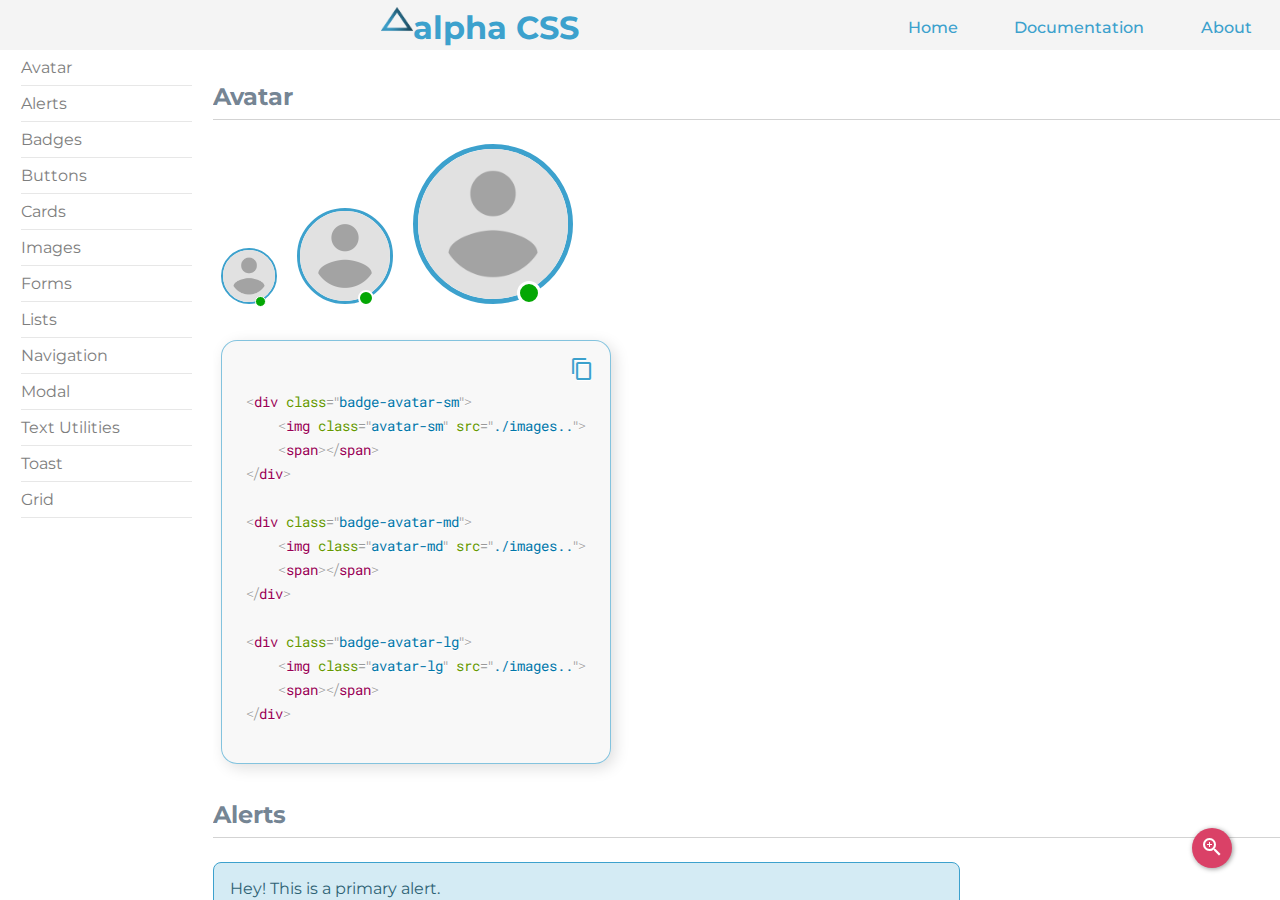
==== commit a05ae7d9: "added menu to doc site" ====
--- a/doc.html
+++ b/doc.html
@@ -8,8 +8,9 @@
     <title>alpha CSS | Documentation</title>
     <link rel="shortcut icon" type="image/jpg" href="./images/alpha_favi.png" />
     <link rel="stylesheet" href="./prism.css">
+    
+    <link rel="stylesheet" href="https://fonts.googleapis.com/icon?family=Material+Icons">
     <link rel="stylesheet" href="./styles.css">
-    <link rel="stylesheet" href="https://fonts.googleapis.com/icon?family=Material+Icons">
     <script defer src="./index.js"></script>
     <script defer src="./alphacss.js"></script>
     <script defer src="./prism.js"></script>
@@ -18,7 +19,8 @@
 <body>
     <div class="grid-main-container">
         <div class="grid-main-header main-nav-bar">
-            <h1 class="main-nav-header"><img style="width: 2rem;" alt="logo" src="./images/alpha_logo.png">alpha CSS</h1>
+            <h1 class="main-nav-header"><img alt="logo" src="./images/alpha_logo.png">alpha CSS</h1>
+            <span class="material-icons main-menu">menu</span>
             <ul class="main-nav-list">
                 <li><a href="./index.html">Home</a></li>
                 <li><a href="#avatar-a">Documentation</a></li>
@@ -42,18 +44,18 @@
         </ul>
         <div class="grid-main-2">
 
-            <h2 class="component-headers" style="margin-top: 0;" id="avatar-a">Avatar</h2>
+            <h2 class="component-headers" id="avatar-a">Avatar</h2>
 
             <div class="badge-avatar-sm">
                 <img class="avatar-sm" src="./images/Profile_large.png">
                 <span></span>
             </div>
-            <span>&nbsp; &nbsp; &nbsp; &nbsp;</span>
+            
             <div class="badge-avatar-md">
                 <img class="avatar-md" src="./images/Profile_large.png">
                 <span></span>
             </div>
-            <span>&nbsp; &nbsp; &nbsp; &nbsp;</span>
+            
             <div class="badge-avatar-lg">
                 <img class="avatar-lg" src="./images/Profile_large.png">
                 <span></span>
@@ -130,7 +132,7 @@
             <h3 class="component-sub-headers">Badges on Icons</h3>
             <br>
             <div class="badge-icon">
-                <img src="c/imagesarticon.png">
+                <img src="./images/carticon.png">
                 <span>10</span>
             </div>
 
--- a/styles.css
+++ b/styles.css
@@ -115,8 +115,9 @@
     overflow: hidden;
 }
 
-h1 {
+.nav-li:hover {
     color: #3CA1CD;
+    transition: color 0.3s;
 }
 
 .main-nav-bar {
@@ -489,6 +490,7 @@
     border-radius: 0.2rem;
     box-shadow: 0px 15px 15px -10px rgba(0, 0, 0, 0.181);
     position: relative;
+    margin: 1rem;
 }
 
 .simple-card>h2 {
@@ -515,6 +517,7 @@
     border: 1px solid #da416742;
     border-radius: 0.2rem;
     position: relative;
+    margin: 1rem;
 }
 
 .badge-card>h2 {
@@ -551,6 +554,7 @@
     border-radius: 0.2rem;
     box-shadow: 0px 15px 15px -10px rgba(0, 0, 0, 0.181);
     position: relative;
+    margin: 1rem;
 }
 
 .horizontal-card>h2 {
@@ -575,6 +579,7 @@
     border-radius: 0.5rem;
     position: relative;
     box-shadow: 5px 5px 15px 0px rgba(0, 0, 0, 0.181);
+    margin: 1rem;
 }
 
 .image-card>img {
@@ -605,6 +610,7 @@
     transition: box-shadow 0.2s;
     position: relative;
     padding-bottom: 1rem ;
+    margin: 1rem;
 }
 
 .product-badge {
@@ -702,19 +708,20 @@
 }
 
 .textbox {
-    width: 20%;
+    width: 10rem;
     height: 3rem;
     outline: none;
-    border: 1px solid #3CA1CD;
+    border: 1px solid #3ca2cdb7;
+    margin: 1rem;
 }
 
 .textbox:focus {
     border: 1px solid rgb(98, 197, 255);
-    box-shadow: 0 0 5px 2px rgba(112, 203, 255, 0.37);
+    box-shadow: 0 0 5px 2px rgba(112, 203, 255, 0.281);
 }
 
 .form-container {
-    margin: 1rem 0rem;
+    margin: 1rem;
     border: 1px solid #3ca2cdb4;
     display: flex;
     padding: 1rem 1rem;
@@ -731,6 +738,7 @@
 
 .form-header {
     margin-bottom: 1rem;
+    color: #3CA1CD;
 }
 
 .input-container {
@@ -1012,7 +1020,7 @@
 }
 
 .land-body {
-    background-image: url('./bg.png');
+    background-image: url('./images/bg.png');
     background-repeat: no-repeat;
     background-attachment: fixed;
     background-position: center;
@@ -1021,10 +1029,11 @@
 }
 
 .land-nav {
-    position: absolute;
+    position: sticky;
     width: 100%;
-    background-color: #ffffff00;
+    background-color: #ffffff;
     box-shadow: 1px 1px 15px 0 #00000021;
+    top: 0;
 }
 
 .land-nav > h1 {
@@ -1040,11 +1049,10 @@
 }
 
 .land-code {
-    position: absolute;
+    position: fixed;
     bottom: 5%;
     left: 50%;
     transform: translateX(-50%);
-    
 }
 
 .land-code-container > pre {
@@ -1056,8 +1064,8 @@
     display: flex;
     justify-content: space-around;
     align-items: center;
-    height: 97vh;
-    margin: 0 5rem;
+    height: auto;
+    margin: 6rem 5rem;
     gap: 150px;
 }
 
@@ -1069,11 +1077,13 @@
 
 .land-h1-1 {
     font-size: 3.2rem;
+    color: #3CA1CD;
 }
 
 .land-h1-2 {
     margin-bottom: 1rem;
     font-size: 2.3rem;
+    color: #3CA1CD;
 }
 
 .land-p-1, .land-p-2 {
@@ -1100,4 +1110,189 @@
 
 .land-logo > img {
     width: 10rem;
-}+}
+
+.land-logo > h1 {
+    color: #3CA1CD;
+}
+
+.land-menu {
+    position: fixed;
+    z-index: 2;
+    top: 0.9rem;
+    right: 1rem;
+    color: #3CA1CD;
+    cursor: pointer;
+    visibility: hidden;
+}
+
+.main-nav-header > img {
+    width: 2rem;
+}
+
+.main-menu {
+    display: none;
+    position: fixed;
+    right: 0;
+}
+
+.badge-avatar-sm, .badge-avatar-md, .badge-avatar-lg {
+    margin: 0 0.5rem;
+}
+
+
+@media all and (max-width: 420px) {
+    .land-container {
+        display: flex;
+        justify-content: space-around;
+        align-items: center;
+        margin: 0 1.5rem;
+        flex-direction: column;
+        height: auto;
+        gap: 50px;
+    }
+
+    .land-nav {
+        display: flex;
+        flex-direction: column;
+        align-items: flex-start;
+        justify-content: center;
+  
+    }
+
+    .land-nav-list {
+        flex-direction: column;
+        justify-content: space-around;
+        align-items: center;
+        width: 100%;
+        display: none;
+        position: fixed;
+        background-color: white;
+        top: 51px;
+        padding-bottom: 1rem;
+        box-shadow: 0px 15px 15px 0px #00000021;
+  
+    }
+
+    .land-nav-list.active {
+        display: flex;
+    }
+
+    .land-nav-list > li {
+        padding: 0.4rem 0;
+    }
+
+    .land-nav-list > li > a{
+        color: #2d6f8bcc;
+    }
+
+    .land-nav > h1 {
+        color:rgba(99, 136, 158, 0.658);
+        font-weight: 600;
+        font-size: 1rem;
+    }
+
+    .nav-header {
+        flex: 1 1;
+        color: #4d6e7c;
+        padding-left: 1.8rem;
+
+    }
+
+    .land-code {
+        position: relative;
+        transform: translateX(-50%);
+        margin: 2rem 0;
+    }
+
+    .land-code-container {
+        max-width: 95%;
+        margin: 0;
+        transform: translateX(2.55%);
+    }
+
+    .land-code-container > pre {
+        width: 100%;
+    }
+
+    .land-menu {
+        visibility: visible;
+    }
+
+    .grid-main-container {
+        display: flex;
+        flex-direction: column ;
+        overflow:auto;
+    }
+
+    .grid-main-1 {
+        position: fixed;
+        display: none;
+        flex-direction: column;
+        text-align: center;
+        justify-content: center;
+        width: 100%;
+        top: 52px;
+        background-color: #f7f7f7;
+        z-index: 2;
+        box-shadow: 0px 15px 15px 0px #00000013;
+    }
+
+    .grid-main-1.active {
+        display: flex;
+    }
+
+    .grid-main-1 > li {
+        border: none;
+    }
+
+    .grid-main-header {
+        padding: 1rem 0;
+    }
+
+    .grid-main-2 {
+        overflow: visible;
+        overflow-y: visible ;
+    }
+
+    .main-nav-list {
+        display: none;
+    }
+
+    .main-menu {
+        display: inline-block;
+        color: #3CA1CD;
+        padding: 0 1rem;
+    }
+    
+    .main-nav-header {
+        font-size: 1rem;
+        padding: 0;
+    }
+
+    .main-nav-header > img {
+        width: 1rem;
+    }
+
+    .footer-img {
+        width: 80%;
+    }
+
+    .main-nav-bar {
+        position: fixed;
+        top: 0;
+        z-index: 2;
+        width: 100%;
+        background-color: #f1f0f0;
+        box-shadow: 0px 5px 8px 0px #00000017;
+    }
+
+    #avatar-a {
+        margin-top: 52px;
+    }
+
+    .badge-avatar-sm, .badge-avatar-md, .badge-avatar-lg {
+        margin: 0 0.5rem;
+    }
+
+}
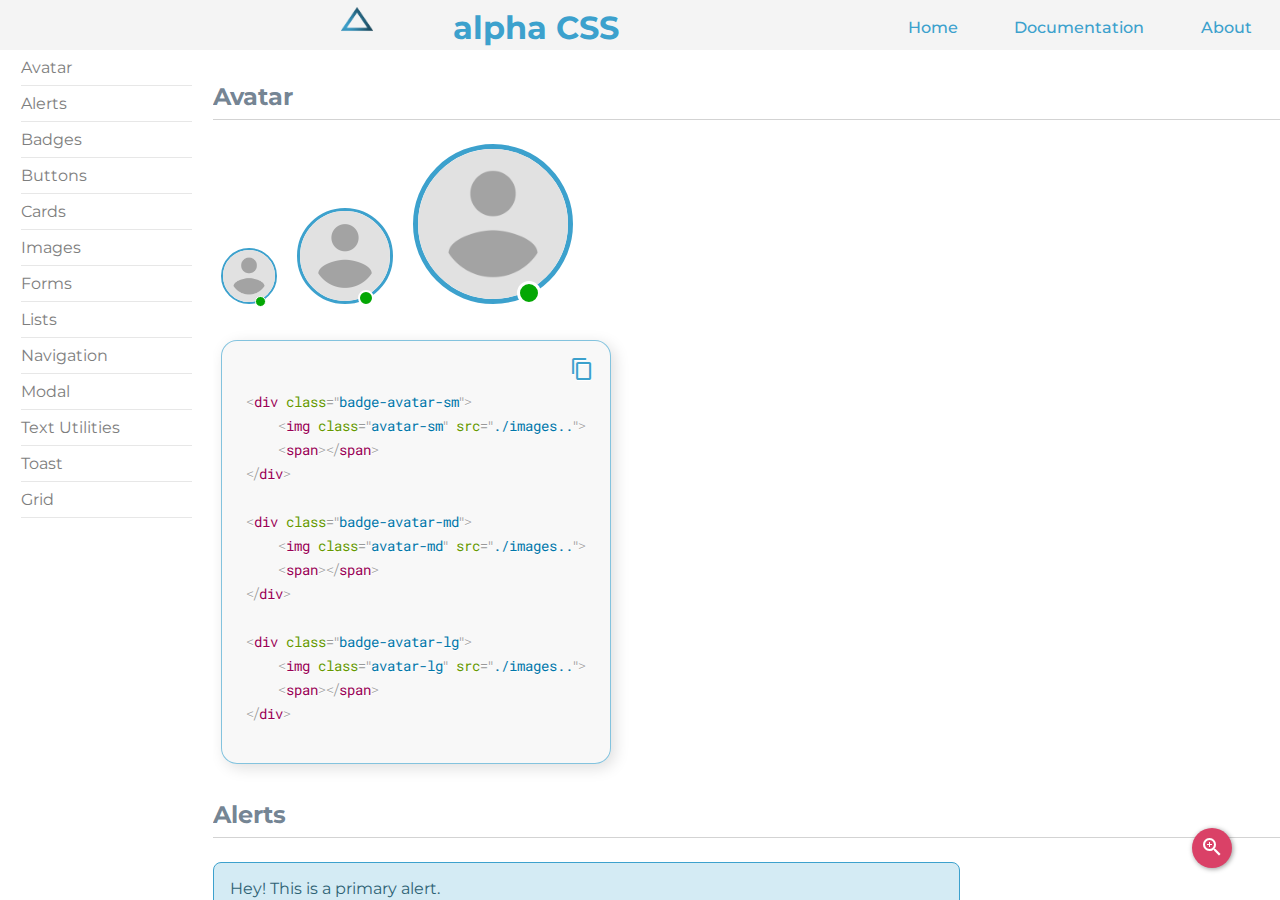
==== commit 736e68cd: "made mobile compatible" ====
--- a/doc.html
+++ b/doc.html
@@ -19,7 +19,7 @@
 <body>
     <div class="grid-main-container">
         <div class="grid-main-header main-nav-bar">
-            <h1 class="main-nav-header"><img alt="logo" src="./images/alpha_logo.png">alpha CSS</h1>
+            <h1 class="main-nav-header"><img alt="logo" src="./images/alpha_logo.png"><a class="main-nav-header" href="./index.html">alpha CSS</a></h1>
             <span class="material-icons main-menu">menu</span>
             <ul class="main-nav-list">
                 <li><a href="./index.html">Home</a></li>
--- a/styles.css
+++ b/styles.css
@@ -129,7 +129,7 @@
 
 .main-nav-header {
     flex: 2 1;
-    color: #4d6e7c;
+    color: #3CA1CD;
     padding-left: 5rem;
 }
 
@@ -190,6 +190,13 @@
 
 .links:hover {
     color: #317fa0;
+    font-weight: 500;
+}
+
+.links:focus {
+    color: #317fa0;
+    font-weight: 500;
+    font-size: 1.1rem;
 }
 
 .avatar-sm {
@@ -1196,7 +1203,6 @@
         flex: 1 1;
         color: #4d6e7c;
         padding-left: 1.8rem;
-
     }
 
     .land-code {
@@ -1227,7 +1233,7 @@
 
     .grid-main-1 {
         position: fixed;
-        display: none;
+        display: flex;
         flex-direction: column;
         text-align: center;
         justify-content: center;
@@ -1236,10 +1242,11 @@
         background-color: #f7f7f7;
         z-index: 2;
         box-shadow: 0px 15px 15px 0px #00000013;
+        visibility: hidden;
     }
 
     .grid-main-1.active {
-        display: flex;
+        visibility: visible;
     }
 
     .grid-main-1 > li {
@@ -1268,6 +1275,7 @@
     .main-nav-header {
         font-size: 1rem;
         padding: 0;
+        text-decoration: none;
     }
 
     .main-nav-header > img {
@@ -1295,4 +1303,84 @@
         margin: 0 0.5rem;
     }
 
-}
+    .component-headers, .component-sub-headers {
+        margin-left: 1rem;
+    }
+
+    .alert-container {
+        width: 90%;
+        margin: 0 1rem;
+    }
+
+    .badge-icon, .badge-icon-pr {
+        margin: 0 1rem;
+    }
+
+     .btn-primary-outline, .btn-secondary, .btn-secondary-outline, .btn-icon, .btn-link {
+        margin: 1rem 1rem;
+    }
+
+    .horizontal-card {
+        width: 90%;
+    }
+
+    .round-img {
+        margin: 1rem;
+    }
+
+    .spaced-list-container {
+        margin: 0 1rem;
+    }
+
+    .mg-1 {
+        margin: 1rem;
+    }
+
+    .toast {
+        margin: 0 1rem;
+    }
+
+    .grid-container-2 {
+        margin: 0 1rem;
+    }
+
+    .grid-container-3 {
+        gap: 10px;
+        margin: 0 1rem;
+    }
+
+    pre {
+        width: 100%;
+    }
+
+    .code-container {
+        margin-right: 0.5rem;
+    }
+
+    #code {
+        font-size: 12px;
+    }
+
+    .stacked-list-container > li {
+        width: 100%;
+        gap: 5px;
+    }
+
+    .nav-header {
+        font-size: 1rem;
+        padding-left: 0.5rem;
+    }
+
+    .nav-list > li {
+        font-size: 0.8rem;
+    }
+
+    .nav-list {
+        flex: 2 1;
+    }
+
+    .modal {
+        width: 90%;
+    }
+
+}
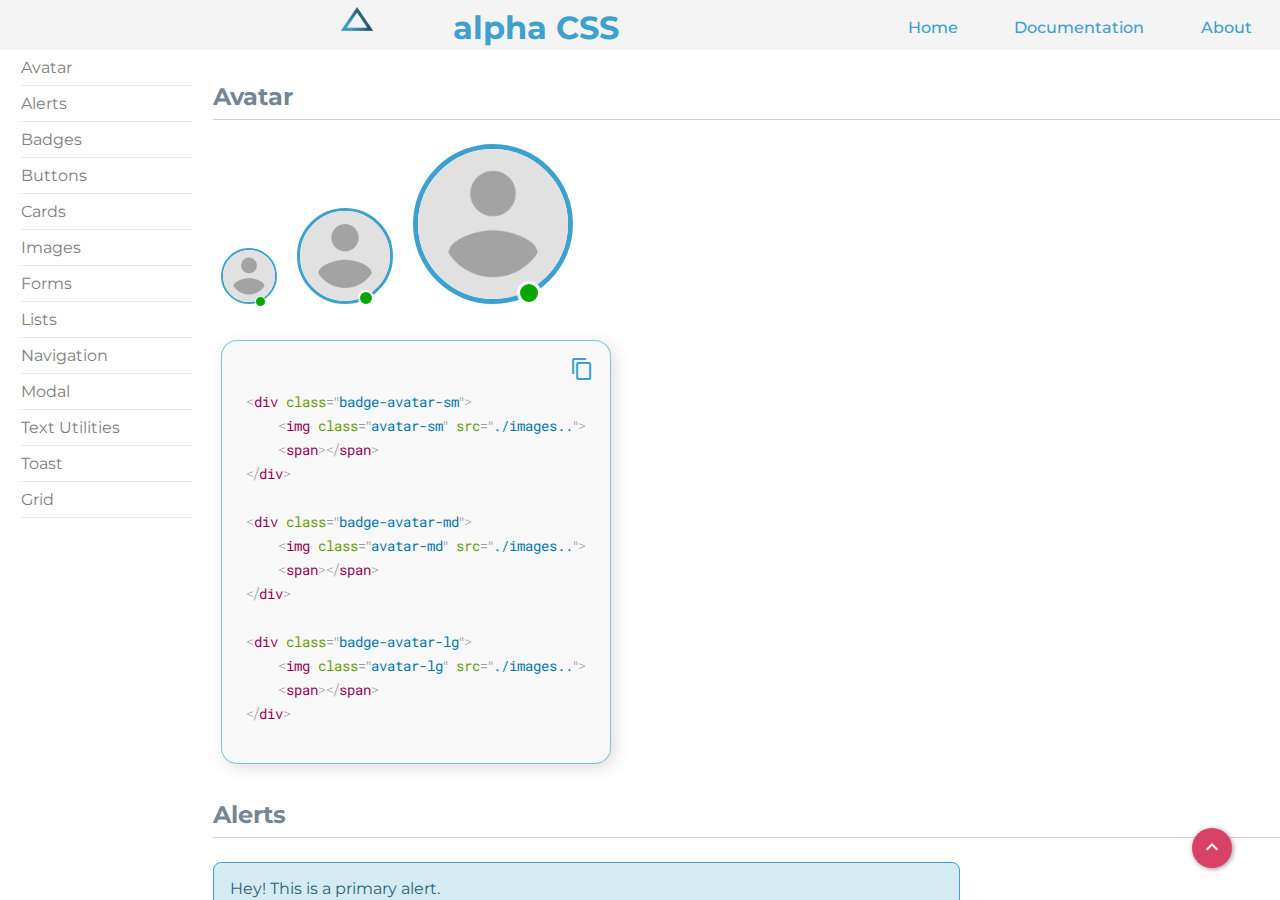
==== commit 2bb65883: "added scroll to top btn" ====
--- a/doc.html
+++ b/doc.html
@@ -154,7 +154,7 @@
 &lt;/div&gt;
             
 &lt;div class="badge-icon-pr"&gt;
-    &lt;i style="font-size: 40px" class="material-icons"&gt;
+    &lt;i class="material-icons"&gt;
         notifications
     &lt;/i&gt;
     &lt;span&gt;5&lt;/span&gt;
@@ -176,7 +176,7 @@
             <span>&nbsp; &nbsp; &nbsp; &nbsp;</span>
             <a class="btn-link" href="">Click Here</a>
             <span>&nbsp; &nbsp; &nbsp; &nbsp;</span>
-            <button class="btn-float"><i class="material-icons">zoom_in</i><span class="tooltip">float
+            <button class="btn-float"><a href="#avatar-a"><i class="material-icons top-btn">expand_less</i></a><span class="tooltip">float
                     btn</span></button>
             <button class="btn-primary-outline">Primary</button>
             <button class="btn-secondary-outline">Secondary</button>
@@ -302,7 +302,8 @@
         &lt;del&gt;&#8377;999&lt;/del&gt; &lt;span&gt;75%off&lt;/span&gt;
     &lt;/p&gt;
     &lt;span class="product-badge"&gt;Very Old&lt;/span&gt;
-    &lt;span class="wishlist-badge material-icons"&gt;favorite&lt;/span&gt;
+    &lt;span class="wishlist-badge material-icons"&gt;
+        favorite&lt;/span&gt;
 &lt;/div&gt;</code>
                 </pre>
             </div>
--- a/styles.css
+++ b/styles.css
@@ -1147,6 +1147,10 @@
     margin: 0 0.5rem;
 }
 
+.top-btn {
+    color: white;
+}
+
 
 @media all and (max-width: 420px) {
     .land-container {
@@ -1383,4 +1387,9 @@
         width: 90%;
     }
 
-}
+    .btn-float {
+        bottom: 1rem;
+        right: 1rem;
+    }
+
+}
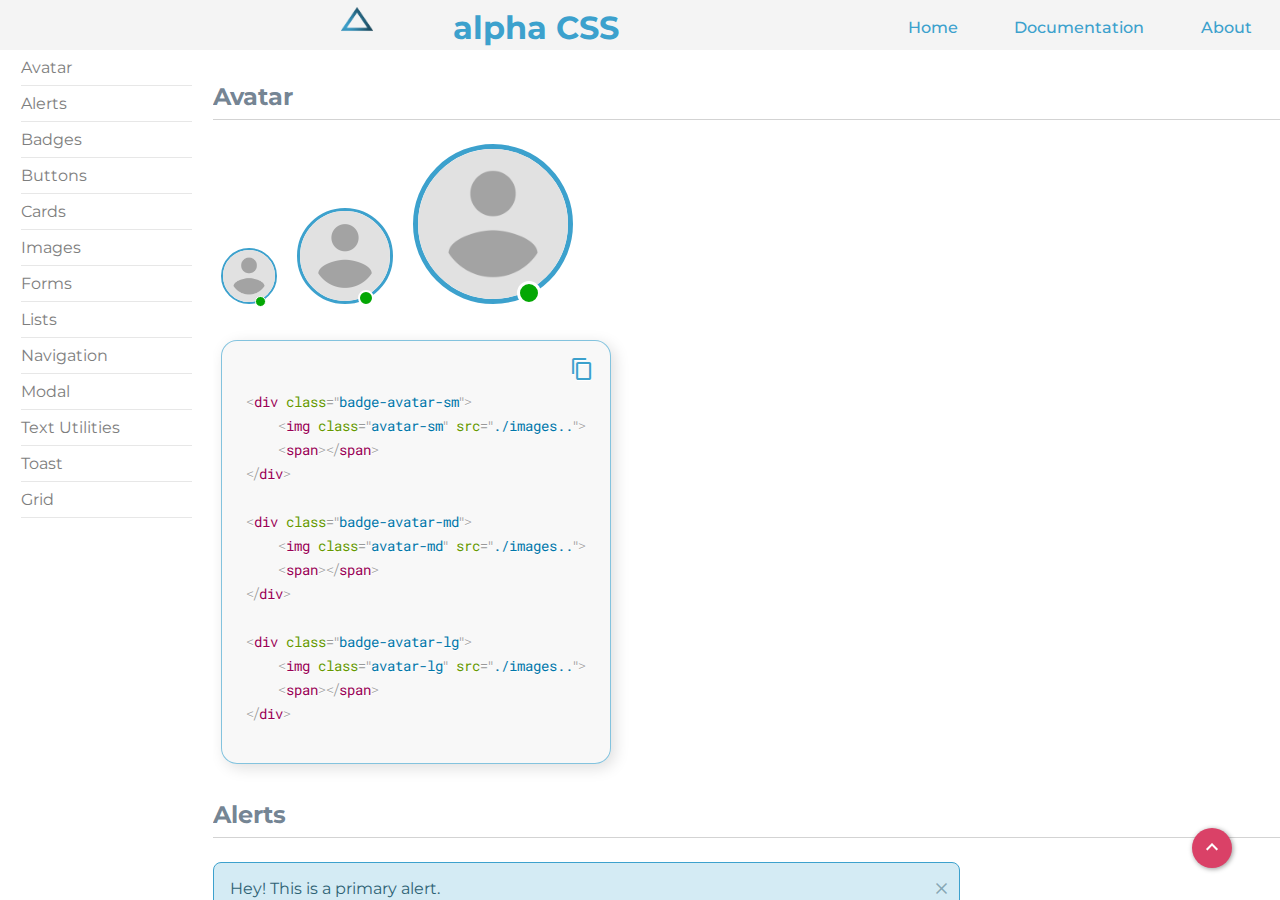
==== commit 3d10eb69: "minor updates" ====
--- a/doc.html
+++ b/doc.html
@@ -88,18 +88,23 @@
             <div class="alert-container">
                 <div class="primary-alert">
                     Hey! This is a primary alert.
+                    <span class="material-icons alert-close">close</span>
                 </div>
                 <br>
                 <div class="warn-alert">
                     Hey! This is a danger alert.
+                    <span class="material-icons alert-close">close</span>
                 </div>
                 <br>
                 <div class="success-alert">
                     Hey! This is a success alert.
+                    <span class="material-icons alert-close">close</span>
                 </div>
                 <br>
                 <div class="secondary-alert">
                     Hey! This is a secondary alert.
+                    <span class="material-icons alert-close">close</span>
+
                 </div>
             </div>
 
@@ -110,18 +115,22 @@
                     <code id="code" class="language-html alert">
 &lt;div class="primary-alert"&gt;
     Hey! This is a primary alert.
+    &lt;span class="material-icons alert-close">close&lt;/span>
 &lt;/div&gt;
                    
 &lt;div class="warn-alert"&gt;
     Hey! This is a danger alert.
+    &lt;span class="material-icons alert-close">close&lt;/span>
 &lt;/div&gt;
 
 &lt;div class="success-alert"&gt;
     Hey! This is a success alert.
+    &lt;span class="material-icons alert-close">close&lt;/span>
 &lt;/div&gt;
 
 &lt;div class="secondary-alert"&gt;
     Hey! This is a secondary alert.
+    &lt;span class="material-icons alert-close">close&lt;/span>
 &lt;/div&gt;
 </code>
                 </pre>
@@ -168,17 +177,19 @@
             </div>
 
             <h2 class="component-headers" id="buttons-a">Buttons</h2>
-
+            <span>&nbsp; &nbsp;</span>
             <button class="btn-primary">Primary</button>
+            <span>&nbsp; &nbsp; &nbsp;</span>
             <button class="btn-secondary">Secondary</button>
-            <span>&nbsp; &nbsp; &nbsp; &nbsp;</span>
+            <span>&nbsp; &nbsp; &nbsp; </span>
             <button class="btn-icon"><i class="material-icons">home</i></button>
-            <span>&nbsp; &nbsp; &nbsp; &nbsp;</span>
+            <span>&nbsp; &nbsp; &nbsp;</span>
             <a class="btn-link" href="">Click Here</a>
             <span>&nbsp; &nbsp; &nbsp; &nbsp;</span>
             <button class="btn-float"><a href="#avatar-a"><i class="material-icons top-btn">expand_less</i></a><span class="tooltip">float
                     btn</span></button>
             <button class="btn-primary-outline">Primary</button>
+            <span>&nbsp; &nbsp; &nbsp;</span>
             <button class="btn-secondary-outline">Secondary</button>
 
             <div class="code-container">
--- a/styles.css
+++ b/styles.css
@@ -230,6 +230,20 @@
     color: rgb(46, 98, 116);
     padding: 1rem 1rem;
     border-radius: 0.5rem;
+    position: relative;
+}
+
+.alert-close {
+    position: absolute;
+    top: 30%;
+    right: 0.5rem;
+    font-size: 1.2rem;
+    color: #1f4f6471;
+    cursor: pointer;
+}
+
+.alert-close:hover {
+    color: rgb(109, 109, 109);
 }
 
 .warn-alert {
@@ -238,6 +252,7 @@
     color: #DA4167;
     padding: 1rem 1rem;
     border-radius: 0.5rem;
+    position: relative;
 }
 
 .success-alert {
@@ -246,6 +261,7 @@
     color: rgb(48, 116, 46);
     padding: 1rem 1rem;
     border-radius: 0.5rem;
+    position: relative;
 }
 
 .secondary-alert {
@@ -254,6 +270,7 @@
     color: rgb(99, 99, 99);
     padding: 1rem 1rem;
     border-radius: 0.5rem;
+    position: relative;
 }
 
 .badge-icon {
@@ -515,6 +532,12 @@
     position: absolute;
     top: 0.5rem;
     right: 0.5rem;
+    cursor: pointer;
+    color: rgb(150, 150, 150);
+}
+
+.simple-card > span:hover {
+    color: black;
 }
 
 .badge-card {
@@ -720,6 +743,7 @@
     outline: none;
     border: 1px solid #3ca2cdb7;
     margin: 1rem;
+    padding: 1%;
 }
 
 .textbox:focus {
@@ -796,7 +820,7 @@
     padding: 0;
 }
 
-.stacked-list-container>li {
+.list-item {
     display: flex;
     flex-direction: row;
     width: 40rem;
@@ -806,18 +830,24 @@
     align-items: center;
 }
 
-.stacked-list-container>li>img {
+.list-item>img {
     width: 4rem;
 }
 
-.stacked-list-container>li>p {
+.list-item>p {
     width: 31rem;
     font-size: small;
 }
 
-.stacked-list-container>li>span {
+.list-item>span {
     width: 1rem;
     align-self: center;
+    cursor: pointer;
+    color: rgb(146, 146, 146);
+}
+
+.list-item > span:hover {
+    color: rgb(66, 66, 66);
 }
 
 .nav-bar {
@@ -988,6 +1018,11 @@
     gap: 40px;
 }
 
+.grid-item-1-3, .grid-item-2-3, .grid-item-3-3  {
+    padding: 0.5rem;
+    border: 1px solid rgb(202, 202, 202)
+}
+
 .mg-1 {
     margin: 1rem 0;
 }
@@ -1151,8 +1186,99 @@
     color: white;
 }
 
+ @media all and (max-width: 900px) and (min-width: 421px) {
+    .land-container {
+        display: flex;
+        justify-content: space-around;
+        align-items: center;
+        margin: 0 1.5rem;
+        flex-direction: column;
+        height: auto;
+        gap: 50px;
+    }
+
+    .land-code {
+        position: relative;
+        display: flex;
+        justify-content: center;
+        align-items: center;
+        margin: 2rem 0;
+    }
+
+    .land-code-container {
+        margin: 0 auto;
+    }
+
+    .land-code-container > pre {
+        width: 25rem;
+    }
+
+    .land-nav {
+        display: flex;
+        flex-direction: column;
+        align-items: flex-start;
+        justify-content: center;
+        width: 100%;
+  
+    }
+
+    .land-menu {
+        position: fixed;
+        z-index: 2;
+        top: 1rem;
+        right: 1rem;
+        color: #3CA1CD;
+        cursor: pointer;
+        visibility: hidden;
+    }
+
+    .land-nav-list {
+        flex-direction: column;
+        justify-content: space-around;
+        align-items: center;
+        width: 100vw;
+        display: none;
+        position: fixed;
+        background-color: white;
+        top: 51px;
+        padding-bottom: 1rem;
+        box-shadow: 0px 15px 15px 0px #00000021;
+    }
+
+    .land-nav-list.active {
+        display: flex;
+    }
+
+    .land-nav-list > li {
+        padding: 0.4rem 0;
+    }
+
+    .land-nav-list > li > a{
+        color: #2d6f8bcc;
+    }
+
+    .land-nav > h1 {
+        color:rgba(99, 136, 158, 0.658);
+        font-weight: 600;
+        font-size: 1rem;
+    }
+
+    .nav-header {
+        flex: 1 1;
+        color: #4d6e7c;
+        padding-left: 1.8rem;
+    }
+
+    .land-menu {
+        visibility: visible;
+    }
+
+} 
+
+
 
 @media all and (max-width: 420px) {
+
     .land-container {
         display: flex;
         justify-content: space-around;
@@ -1349,8 +1475,12 @@
     }
 
     .grid-container-3 {
-        gap: 10px;
+        gap: 0px;
         margin: 0 1rem;
+    }
+
+    .grid-item-1-3, .grid-item-2-3, .grid-item-3-3  {
+        padding: 0.2rem;
     }
 
     pre {
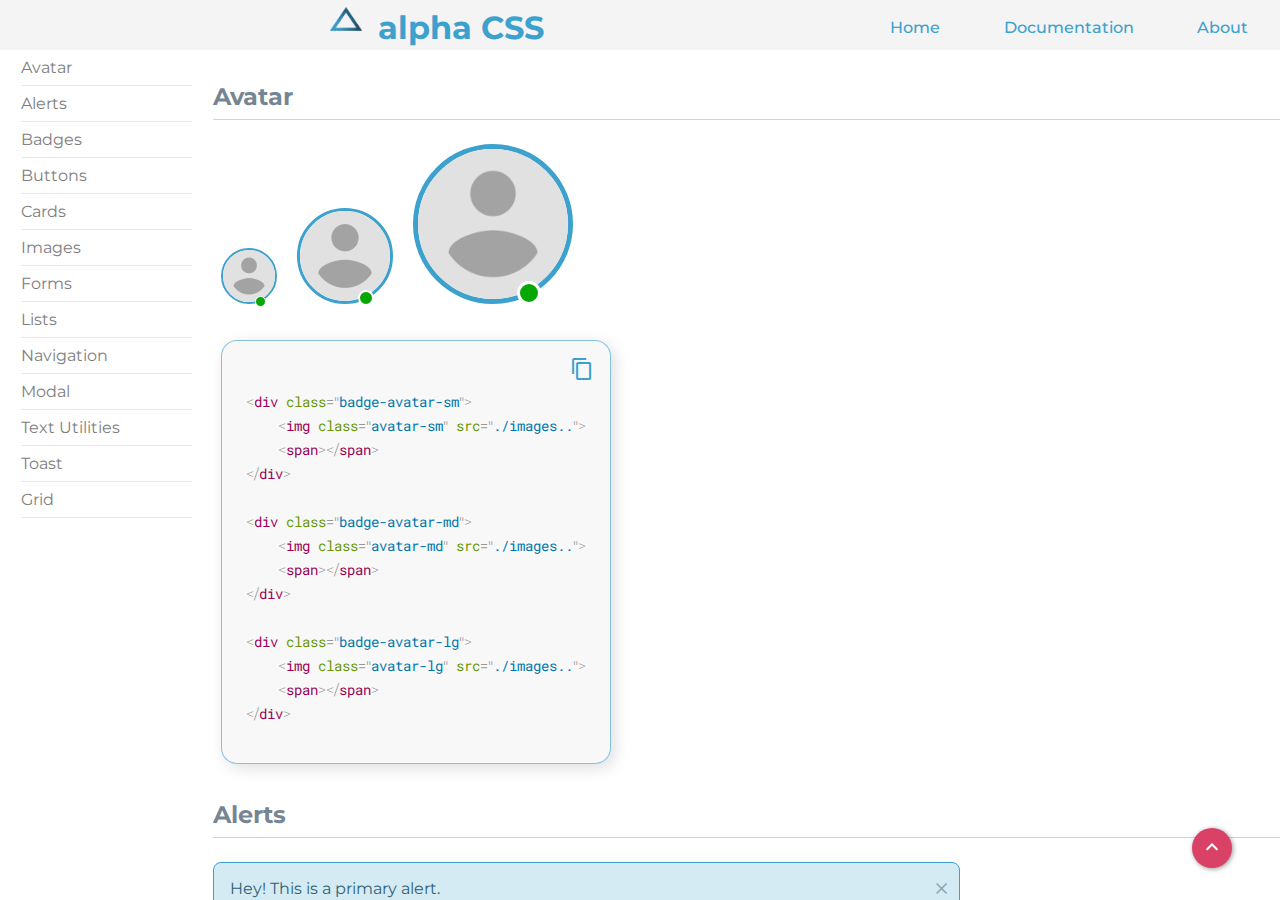
==== commit 2c9115db: "fixes" ====
--- a/doc.html
+++ b/doc.html
@@ -10,7 +10,7 @@
     <link rel="stylesheet" href="./prism.css">
     
     <link rel="stylesheet" href="https://fonts.googleapis.com/icon?family=Material+Icons">
-    <link rel="stylesheet" href="./styles.css">
+    <link rel="stylesheet" href="./alpha.css">
     <script defer src="./index.js"></script>
     <script defer src="./alphacss.js"></script>
     <script defer src="./prism.js"></script>
@@ -355,13 +355,13 @@
             <form class="form-container">
                 <h1 class="form-header">Sign In</h1>
                 <div class="input-container">
-                    <label for="url_input">Email Address</label>
-                    <input type="url" id="url_input">
+                    <label for="email_input">Email Address</label>
+                    <input type="email" id="email_input">
                 </div>
 
                 <div class="input-container">
-                    <label for="email_input">Password</label>
-                    <input type="email" id="email_input" required>
+                    <label for="password_input">Password</label>
+                    <input type="password" id="password_input" required>
                 </div>
                 <div class="btn-submit-container">
                     <button class="btn-primary btn-submit" type="submit">Submit</button>
@@ -378,13 +378,13 @@
 &lt;form class="form-container"&gt;
     &lt;h1 class="form-header"&gt;Sign In&lt;/h1&gt;
     &lt;div class="input-container"&gt;
-        &lt;label for="url_input"&gt;Email Address&lt;/label&gt;
-        &lt;input type="url" id="url_input"&gt;
+        &lt;label for="email_input"&gt;Email Address&lt;/label&gt;
+        &lt;input type="email" id="email_input"&gt;
     &lt;/div&gt;
 
     &lt;div class="input-container"&gt;
-        &lt;label for="email_input"&gt;Password&lt;/label&gt;
-        &lt;input type="email" id="email_input" required&gt;
+        &lt;label for="passoword_input"&gt;Password&lt;/label&gt;
+        &lt;input type="password" id="password_input" required&gt;
     &lt;/div&gt;
     &lt;div class="btn-submit-container"&gt;
         &lt;button class="btn-primary btn-submit" type="submit"&gt;Submit&lt;/button&gt;
@@ -571,9 +571,11 @@
 
             <h2 class="component-headers" id="toast-a">Toast</h2>
 
+            <button class="btn-primary-outline toast-btn">Show Toast</button>
+
             <div class="toast">
                 <p>A toast to all of you! </p>
-                <span class="material-icons">close</span>
+                <span class="material-icons toast-close">close</span>
             </div>
 
             <div class="code-container">
--- a/alpha.css
+++ b/alpha.css
@@ -0,0 +1,1560 @@
+@import url('https://fonts.googleapis.com/css2?family=Montserrat:ital,wght@0,100;0,200;0,300;0,400;0,500;0,600;0,700;0,800;0,900;1,100;1,200;1,300;1,400;1,500;1,600;1,700;1,800;1,900&display=swap');
+
+
+
+* {
+    font-family: 'Montserrat', sans-serif;
+    box-sizing: border-box;
+    margin: 0;
+    padding: 0;
+    scroll-behavior: smooth;
+}
+
+html {
+    scroll-behavior: smooth;
+  }
+
+a {
+    text-decoration: none;
+  }
+
+.code-container {
+    margin-top: 2rem;
+    position: relative;
+    margin-left: 0.5rem;
+}
+
+#code {
+    font-size: 14px;
+}
+
+.code-container > pre {
+    background-color: #eaeaea59;
+    display: inline-block;
+    margin: 0;
+    border-radius: 1rem;
+    padding: 0 1.5rem 0.9rem 1.5rem;
+    box-shadow: 4px 4px 15px 0px rgb(223, 223, 223);
+    border: 1px solid #3ca2cd9f;
+    position: relative;
+}
+
+.copy {
+    position: absolute;
+    right: 1rem;
+    top: 1rem;
+    cursor: pointer;
+    color: #3CA1CD;
+    z-index: 0;
+}
+
+.copy:hover::after {
+    content: "";
+    width: 36px;
+    height: 36px;
+    background-color: #24272b13;
+    display: inline-block;
+    border-radius: 50%;
+    left: -6px;
+    top: -6px;
+    position: absolute;
+    z-index: -1;
+}
+
+.copy:active::after {
+    content: "";
+    width: 32px;
+    height: 32px;
+    background-color: rgba(0, 0, 0, 0.219);
+    display: inline-block;
+    border-radius: 50%;
+    left: -4px;
+    top: -4px;
+    position: absolute;
+}
+
+.copy-toast {
+    background-color: #3CA1CD;
+    padding: 0.5rem;
+    box-shadow: 1px 1px 10px 0px rgb(212, 212, 212);
+    position: fixed;
+    bottom: 5%;
+    left: 50%;
+    visibility: hidden;
+    opacity: 0;
+    z-index: 5;
+}
+
+.copy-toast-visible {
+    visibility: visible;
+    opacity: 1;
+    transition: opacity 0.5s;
+}
+
+.copy-toast > p {
+    color:rgb(255, 255, 255);
+}
+
+.component-headers {
+    color: #233c55a2;
+    margin: 1.5rem 0;
+    padding: 0.5rem 0;
+    border-bottom: 1px solid rgb(211, 211, 211);;
+}
+
+.component-sub-headers {
+    color: #4A525A;
+    margin: 1rem 0;
+}
+
+.grid-main-container {
+    display: grid;
+    grid-template-columns: 1fr 5fr;
+    grid-template-rows: 50px 1fr;
+    height: 100vh;
+    overflow: hidden;
+}
+
+.nav-li:hover {
+    color: #3CA1CD;
+    transition: color 0.3s;
+}
+
+.main-nav-bar {
+    display: flex;
+    align-items: center;
+    background-color: rgb(117, 117, 117);
+    padding: 1rem 0;
+}
+
+.main-nav-header {
+    flex: 2 1;
+    color: #3CA1CD;
+    padding-left: 1rem;
+}
+
+.main-nav-list {
+    display: flex;
+    list-style: none;
+    flex: 1 1;
+    justify-content: space-around;
+}
+
+.main-nav-list > li > a {
+    color: #3CA1CD;
+    font-weight: 500;
+    cursor: pointer;
+    transition: color 0.3s;
+}
+
+.main-nav-list > li:hover > a {
+    color: #2f728f;
+    font-weight: 500;
+}
+
+.grid-main-header {
+    grid-column: 1/3;
+    text-align: center;
+    background-color: #eaeaea88;
+    padding: 0.3rem 0 0 0;
+}
+
+.grid-main-header > h1 {
+    color: #3CA1CD;
+}
+
+.grid-main-1 {
+    justify-self: center;
+    list-style: none;
+    width: 80%;
+    overflow-y: auto;
+}
+
+.grid-main-1 > li {
+    padding: 0.5rem 0;
+    border-bottom: 1px solid rgb(231, 231, 231);;
+}
+
+.grid-main-2 {
+    overflow-y: scroll;
+}
+
+.links {
+    color: rgb(126, 126, 126);
+    font-weight: 400;
+}
+
+.links.active{
+    color: #3CA1CD;
+    font-weight: 500;
+}
+
+.links:hover {
+    color: #317fa0;
+    font-weight: 500;
+}
+
+.links:focus {
+    color: #317fa0;
+    font-weight: 500;
+    font-size: 1.1rem;
+}
+
+.avatar-sm {
+    border: 2.5px solid #3CA1CD;
+    display: inline-block;
+    border-radius: 50%;
+    width: 3.5rem;
+}
+
+.avatar-md {
+    border: 3px solid #3CA1CD;
+    display: inline-block;
+    border-radius: 50%;
+    width: 6rem;
+}
+
+.avatar-lg {
+    border: 5px solid #3CA1CD;
+    display: inline-block;
+    border-radius: 50%;
+    width: 10rem;
+}
+
+.alert-container {
+    width: 70%;
+}
+
+.primary-alert {
+    border: 1px solid #3CA1CD;
+    background-color: #3ca2cd38;
+    color: rgb(46, 98, 116);
+    padding: 1rem 1rem;
+    border-radius: 0.5rem;
+    position: relative;
+}
+
+.alert-close {
+    position: absolute;
+    top: 30%;
+    right: 0.5rem;
+    font-size: 1.2rem;
+    color: #1f4f6471;
+    cursor: pointer;
+}
+
+.alert-close:hover {
+    color: rgb(109, 109, 109);
+}
+
+.warn-alert {
+    border: 1px solid #DA4167;
+    background-color: #da416736;
+    color: #DA4167;
+    padding: 1rem 1rem;
+    border-radius: 0.5rem;
+    position: relative;
+}
+
+.success-alert {
+    border: 1px solid rgba(78, 163, 70, 0.5);
+    background-color: rgba(199, 233, 198, 0.904);
+    color: rgb(48, 116, 46);
+    padding: 1rem 1rem;
+    border-radius: 0.5rem;
+    position: relative;
+}
+
+.secondary-alert {
+    border: 1px solid rgb(160, 160, 160, 0.5);
+    background-color: #eaeaea;
+    color: rgb(99, 99, 99);
+    padding: 1rem 1rem;
+    border-radius: 0.5rem;
+    position: relative;
+}
+
+.badge-icon {
+    display: inline-block;
+    position: relative;
+}
+
+.badge-icon > span {
+    color: rgb(255, 255, 255);
+    position: absolute;
+    right: -5px;
+    top: -8px;
+    background-color: #DA4167;
+    border-radius: 50%;
+    font-size: 12px;
+    width: 1rem;
+    height: 1rem;
+    text-align: center;
+}
+
+.badge-icon-pr {
+    display: inline-block;
+    position: relative;
+}
+
+.badge-icon-pr > span {
+    color: rgb(255, 255, 255);
+    position: absolute;
+    right: 0px;
+    top: 0px;
+    width: 1rem;
+    height: 1rem;
+    background-color: #3CA1CD;
+    border-radius: 50%;
+    font-size: 12px;
+    text-align: center;
+}
+
+
+.badge-avatar-sm {
+    display: inline-block;
+    position: relative;
+}
+
+.badge-avatar-sm > span {
+    background-color: rgb(4, 167, 4);
+    border: 1.5px solid white;
+    width: 0.7rem;
+    height: 0.7rem;
+    border-radius: 50%;
+    position: absolute;
+    bottom: 2%;
+    right: 20%;
+}
+
+.badge-avatar-md {
+    display: inline-block;
+    position: relative;
+}
+
+.badge-avatar-md > span {
+    background-color: rgb(4, 167, 4);
+    border: 2px solid white;
+    width: 1rem;
+    height: 1rem;
+    border-radius: 50%;
+    position: absolute;
+    bottom: 2%;
+    right: 20%;
+}
+
+.badge-avatar-lg {
+    display: inline-block;
+    position: relative;
+}
+
+.badge-avatar-lg > span {
+    background-color: rgb(4, 167, 4);
+    border: 3px solid white;
+    width: 1.5rem;
+    height: 1.5rem;
+    border-radius: 50%;
+    position: absolute;
+    bottom: 2%;
+    right: 20%;
+}
+
+.btn-primary {
+    background-color: #3CA1CD;
+    border: none;
+    border-radius: 0.2rem;
+    padding: 0.5rem 0.7rem;
+    cursor: pointer;
+    text-decoration: none;
+    outline: none;
+    color: white;
+    font-weight: 600;
+}
+
+.btn-primary:hover {
+    background-color: rgb(73, 147, 177);
+}
+
+.btn-secondary {
+    background-color: #eaeaea;
+    border: none;
+    border-radius: 0.2rem;
+    padding: 0.5rem 0.7rem;
+    cursor: pointer;
+    text-decoration: none;
+    outline: none;
+    color: #4A525A;
+    font-weight: 600;
+}
+
+.btn-secondary:hover {
+    background-color: #dbdbdb;
+}
+
+.btn-icon {
+    background-color: #3CA1CD;
+    border: none;
+    border-radius: 0.2rem;
+    padding: 0.5rem 0.7rem;
+    cursor: pointer;
+    text-decoration: none;
+    outline: none;
+    color: rgb(87, 87, 87);
+    font-weight: 600;
+    color: white;
+}
+
+.btn-icon:hover {
+    background-color: rgb(70, 143, 185);
+}
+
+.btn-link {
+    text-decoration: none;
+    background-color: #DA4167;
+    color: white;
+    padding: 0.5rem 0.5rem;
+    border-radius: 1rem;
+    cursor: pointer;
+    display: inline-block;
+
+}
+
+.btn-link:hover {
+    background-color: #bd3a5b;
+}
+
+.btn-float {
+    text-decoration: none;
+    background-color: #DA4167;
+    color: white;
+    padding: 0.5rem 0.5rem;
+    border-radius: 50%;
+    cursor: pointer;
+    outline: none;
+    border: none;
+    padding: 0.4rem 0.5rem;
+    box-shadow: 1px 1px 5px 0px rgba(0, 0, 0, 0.411);
+    position: fixed;
+    right: 3rem;
+    bottom: 2rem;
+    z-index: 2;
+}
+
+.btn-float:hover {
+    background-color: #c03b5c;
+}
+
+.btn-float:hover .tooltip {
+    visibility: visible;
+    opacity: 1;
+    transition: opacity 0.3s;
+}
+
+.tooltip {
+    visibility: hidden;
+    position: absolute;
+    color: white;
+    width: 80px;
+    bottom: 125%;
+    left: -50%;
+    background-color: rgba(0, 0, 0, 0.692);
+    border-radius: 5px;
+    padding: 2px 5px;
+    opacity: 0;
+    z-index: 2;
+}
+
+.tooltip::after {
+    content: "";
+    position: absolute;
+    top: 100%;
+    left: 50%;
+    margin-left: -5px;
+    border-width: 5px;
+    border-style: solid;
+    border-color: #555 transparent transparent transparent;
+  }
+
+.btn-primary-outline {
+    background-color: transparent;
+    border: 1px solid #3CA1CD;
+    border-radius: 0.2rem;
+    padding: 0.5rem 0.7rem;
+    cursor: pointer;
+    text-decoration: none;
+    outline: none;
+    color: #3CA1CD;
+    font-weight: 600;
+}
+
+.btn-primary-outline:hover {
+    background-color: #3ca2cd9d;
+    color: white;
+}
+
+.btn-secondary-outline {
+    background-color: transparent;
+    border: 1px solid rgba(0, 0, 0, 0.404);
+    border-radius: 0.2rem;
+    padding: 0.5rem 0.7rem;
+    cursor: pointer;
+    text-decoration: none;
+    outline: none;
+    color: #4a525ad0;
+    font-weight: 600;
+}
+
+.btn-secondary-outline:hover {
+    background-color: #c4c4c4;
+    color: white;
+}
+
+.simple-card {
+    display: flex;
+    flex-direction: column;
+    width: 15rem;
+    border: 1px solid rgba(0, 0, 0, 0.218);
+    border-radius: 0.2rem;
+    box-shadow: 0px 15px 15px -10px rgba(0, 0, 0, 0.181);
+    position: relative;
+    margin: 1rem;
+}
+
+.simple-card>h2 {
+    margin: 0 0.8rem;
+    margin-top: 1rem;
+    color: #24272B;
+}
+
+.simple-card>p {
+    margin: 1rem 0.8rem;
+    font-size: small;
+}
+
+.simple-card>span {
+    position: absolute;
+    top: 0.5rem;
+    right: 0.5rem;
+    cursor: pointer;
+    color: rgb(150, 150, 150);
+}
+
+.simple-card > span:hover {
+    color: black;
+}
+
+.badge-card {
+    display: flex;
+    flex-direction: column;
+    width: 15rem;
+    border: 1px solid #da416742;
+    border-radius: 0.2rem;
+    position: relative;
+    margin: 1rem;
+}
+
+.badge-card>h2 {
+    background-color: #da416723;
+    padding: 1rem 0 0.8rem 0.8rem;
+    margin: 0;
+    color: #24272B;
+}
+
+.badge-card>p {
+    margin: 1rem 0.8rem;
+    font-size: small;
+}
+
+.badge-card>span {
+    position: absolute;
+    right: 0;
+    top: 20px;
+    font-size: 0.8rem;
+    background-color: #DA4167;
+    color: white;
+    padding: 0 0.7rem;
+}
+
+.badge-card:hover {
+    box-shadow: 5px 5px 15px 0px rgba(0, 0, 0, 0.181);
+}
+
+.horizontal-card {
+    display: flex;
+    flex-direction: column;
+    width: 100%;
+    border: 1px solid rgba(112, 112, 112, 0.218);
+    border-radius: 0.2rem;
+    box-shadow: 0px 15px 15px -10px rgba(0, 0, 0, 0.181);
+    position: relative;
+    margin: 1rem;
+}
+
+.horizontal-card>h2 {
+    background-color: rgba(202, 202, 202, 0.123);
+    padding: 1rem 0 0.8rem 0.8rem;
+    margin: 0;
+    text-align: center;
+    color: #24272B;
+}
+
+.horizontal-card>p {
+    margin: 1rem 0.8rem;
+    font-size: small;
+}
+
+
+.image-card {
+    display: flex;
+    flex-direction: column;
+    width: 15rem;
+    border: 1px solid rgba(136, 136, 136, 0.218);
+    border-radius: 0.5rem;
+    position: relative;
+    box-shadow: 5px 5px 15px 0px rgba(0, 0, 0, 0.181);
+    margin: 1rem;
+}
+
+.image-card>img {
+    border-top-right-radius: 0.5rem;
+    border-top-left-radius: 0.5rem;
+}
+
+.image-card>h2 {
+    text-align: center;
+    padding: 1rem 0 0rem 0rem;
+    margin: 0;
+    color: #24272B;
+}
+
+.image-card > p {
+    margin: 1rem 0.8rem;
+    font-size: small;
+    text-align: center;
+}
+
+.card-container {
+    padding: 1rem;
+}
+
+.product-card {
+    display: inline-block;
+    width: 17rem;
+    transition: box-shadow 0.2s;
+    position: relative;
+    padding-bottom: 1rem ;
+    margin: 1rem;
+}
+
+.product-badge {
+    position: absolute;
+    right: 0;
+    top: 20px;
+    font-size: 0.8rem;
+    background-color: #DA4167;
+    color: white;
+    padding: 0 0.7rem;
+}
+
+.wishlist-badge {
+    position: absolute;
+    right: 0;
+    top: 50%;
+    background-color: rgba(255, 255, 255, 0.747);
+    color:rgb(185, 185, 185);
+    padding: 0.2rem 0.4rem;
+    visibility: hidden;
+    opacity: 0;
+    transition: opacity 0.2s;
+    cursor: pointer;
+}
+
+.product-card:hover {
+    box-shadow: 0px 0px 15px 0 rgb(223, 223, 223);
+}
+
+.product-card:hover > .wishlist-badge{
+    visibility: visible;
+    opacity: 1;
+    transition: opacity 0.4s;
+    color: #DA4167;
+}
+
+.card-title {
+    font-weight: 500;
+    font-size: 1.3rem;
+}
+
+.product-desc {
+    font-size: 0.8rem;
+    margin: 0.3rem 0;
+    color: grey;
+}
+
+.product-price {
+    font-size: 1.1rem;
+    font-weight: 600;
+}
+
+.product-price > del {
+    font-size: 0.9rem;
+    color:rgb(145, 145, 145);
+    font-weight: 500;
+}
+
+.product-price > span {
+    font-size: 0.9rem;
+    color:rgb(4, 167, 4);
+    font-weight: 500;
+}
+
+.product-rating {
+    background-color: rgb(2, 150, 2);
+    display: inline-block;
+    padding: 0.1rem 0.3rem;
+    color: white;
+    border-radius: 3px;
+    font-size: 12px;
+}
+
+.product-rating > span {
+    color: white;
+    font-size: 12px;
+    margin-left: 0.3rem;
+}
+
+.product-card > p {
+    margin: 0.2rem 0.5rem;
+}
+
+.product-card > img{
+    width: 17rem;
+    max-height: 20rem;
+    object-fit: cover;
+}
+
+.responsive-img {
+    max-width: 100%;
+    height: auto;
+}
+
+.round-img {
+    border-radius: 50%;
+}
+
+.textbox {
+    width: 10rem;
+    height: 3rem;
+    outline: none;
+    border: 1px solid #3ca2cdb7;
+    margin: 1rem;
+    padding: 1%;
+}
+
+.textbox:focus {
+    border: 1px solid rgb(98, 197, 255);
+    box-shadow: 0 0 5px 2px rgba(112, 203, 255, 0.281);
+}
+
+.form-container {
+    margin: 1rem;
+    border: 1px solid #3ca2cdb4;
+    display: flex;
+    padding: 1rem 1rem;
+    width: 20rem;
+    flex-direction: column;
+    align-items: center;
+    justify-content: center;
+    border-radius: 1rem;
+}
+
+.form-container>button {
+    width: 100%;
+}
+
+.form-header {
+    margin-bottom: 1rem;
+    color: #3CA1CD;
+}
+
+.input-container {
+    margin-bottom: 1rem;
+    width: 100%;
+}
+
+.input-container>input {
+    outline: none;
+    width: 100%;
+    border-radius: 0.2rem;
+    border: 1px solid rgb(173, 173, 173);
+    padding: 0.3rem 0.5rem;
+}
+
+.input-container>label {
+    font-size: small;
+    color: rgb(77, 77, 77);
+}
+
+.input-container>input:focus {
+    border: 1px solid rgb(98, 197, 255);
+}
+
+.btn-submit {
+    width: 100%;
+}
+
+.btn-submit-container {
+    width: 100%;
+}
+
+.spaced-list-container {
+    list-style: none;
+}
+
+.spaced-list-container>li {
+    border: 1px solid rgba(134, 173, 180, 0.76);
+    margin: 0.5rem 0;
+    padding: 0.5rem 0.5rem;
+    display: inline-block;
+    border-radius: 5px;
+}
+
+.stacked-list-container {
+    list-style: none;
+    margin: 0;
+    padding: 0;
+}
+
+.list-item {
+    display: flex;
+    flex-direction: row;
+    width: 40rem;
+    border-bottom: 1px solid rgb(172, 172, 172);
+    padding: 0.6rem 0.6rem;
+    justify-content: space-evenly;
+    align-items: center;
+}
+
+.list-item>img {
+    width: 4rem;
+}
+
+.list-item>p {
+    width: 31rem;
+    font-size: small;
+}
+
+.list-item>span {
+    width: 1rem;
+    align-self: center;
+    cursor: pointer;
+    color: rgb(146, 146, 146);
+}
+
+.list-item > span:hover {
+    color: rgb(66, 66, 66);
+}
+
+.nav-bar {
+    display: flex;
+    align-items: center;
+    background-color: rgb(238, 238, 238);
+    padding: 1rem 0;
+}
+
+.nav-header {
+    flex: 1 1;
+    color: #4d6e7c;
+    padding-left: 5rem;
+}
+
+.nav-list {
+    display: flex;
+    list-style: none;
+    flex: 1 1;
+    justify-content: space-around;
+}
+
+.nav-list>li {
+    color: #3CA1CD;
+    font-weight: 500;
+    cursor: pointer;
+}
+
+.nav-list > li:hover {
+    color: #296f8d;
+    font-weight: 500;
+}
+
+.modal {
+    border: 1px solid rgb(204, 204, 204);
+    width: 25rem;
+    height: 15rem;
+    position: relative;
+    padding: 0.5rem;
+    border-radius: 0.5rem;
+    box-shadow: 1px 1px 10px 0px rgb(110, 110, 110);
+    background-color: white;
+    z-index: 4;
+}
+
+.modal-bg {
+    width: 100%;
+    height: 100vh;
+    background-color: rgba(0, 0, 0, 0.452);
+    position: fixed;
+    top: 0;
+    left: 0;
+    z-index: 1;
+    display: flex;
+    justify-content: center;
+    align-items: center;
+    visibility: hidden;
+    opacity: 0;
+    transition: opacity 0.5s;
+}
+
+.modal-bg-active {
+    visibility: visible;
+    opacity: 1;
+}
+
+.modal-close {
+    cursor: pointer;
+    color: rgb(104, 104, 104);
+}
+
+.modal-close:hover {
+    color: rgb(50, 61, 68);
+}
+
+.modal>h1>span {
+    position: absolute;
+    right: 0.5rem;
+    top: 0.7rem;
+}
+
+.modal>h1 {
+    font-size: 1.5rem;
+    height: 2.5rem;
+    border-bottom: 1px solid rgb(181, 202, 204);
+}
+
+.modal>p {
+    height: 9rem;
+    font-size: 0.9rem;
+    padding: 0.5rem 0;
+    border-bottom: 1px solid rgb(181, 202, 204);
+}
+
+.modal>button {
+    position: absolute;
+    height: 2rem;
+    width: 25%;
+    right: 0.5rem;
+    bottom: 0.5rem;
+}
+
+.hd-1 {
+    font-size: 2.1rem;
+}
+
+.hd-2 {
+    font-size: 1.5rem;
+}
+
+.hd-3 {
+    font-size: 1.2rem;
+}
+
+.hd-4 {
+    font-size: 1rem;
+}
+
+.hd-5 {
+    font-size: 0.85rem;
+}
+.center-text {
+    text-align: center;
+}
+
+.grey-text {
+    color: darkgrey;
+}
+
+.toast {
+    background-color: #3CA1CD;
+    width: 15rem;
+    padding: 0.5rem;
+    display: flex;
+    justify-content: center;
+    align-items: center;
+    box-shadow: 1px 1px 10px 0px rgba(0, 0, 0, 0.219);
+    position: fixed;
+    bottom: 5%;
+    right: 35%;
+    z-index: 3;
+    opacity: 0;
+    transition: opacity 0.5s;
+    visibility: hidden;
+}
+
+.toast-visible {
+    visibility: visible;
+    opacity: 1;
+}
+
+.toast > p {
+    flex: 8 1;
+    color:rgb(255, 255, 255);
+}
+
+.toast > span {
+    flex: 1 1;
+    color:rgb(209, 209, 209);
+    cursor: pointer;
+    font-size: 19px;
+}
+
+.toast > span:hover {
+    color:rgb(224, 224, 224);
+}
+
+.grid-container-2 {
+    display: grid;
+    grid-template-columns: 1fr 3fr;
+    gap: 20px;
+}
+
+.grid-item-1-2 {
+    border-right: 1px solid rgb(202, 202, 202);
+}
+
+.grid-container-3 {
+    display: grid;
+    grid-template-columns: 1fr 3fr 1fr;
+    gap: 40px;
+}
+
+.grid-item-1-3, .grid-item-2-3, .grid-item-3-3  {
+    padding: 0.5rem;
+    border: 1px solid rgb(202, 202, 202)
+}
+
+.mg-1 {
+    margin: 1rem 0;
+}
+
+.footer {
+    background-color: #3ca2cdda;
+    height: 6.5rem;
+    margin-top: 2rem;
+    box-shadow: 2px -2px 7px 0px rgba(0, 0, 0, 0.267);
+    display: flex;
+    justify-content: space-around;
+    align-items: center;
+    flex-direction: column;
+    padding: 0.5rem 0;
+}
+
+.footer > h1 {
+    color: whitesmoke;
+    font-size: 1rem;
+    font-weight: 500;
+}
+
+.footer-img {
+    display: flex;
+    justify-content: space-between;
+    align-items: center;
+    width: 20%;
+}
+
+.footer-img > a > img  {
+    width: 1.5rem;
+    opacity: 1;
+}
+
+.footer-img > a > img:hover  {
+    opacity: 0.8;
+}
+
+.land-body {
+    background-image: url('./images/bg.png');
+    background-repeat: no-repeat;
+    background-attachment: fixed;
+    background-position: center;
+    background-size: cover;
+    position: relative;
+}
+
+.land-nav {
+    position: sticky;
+    width: 100%;
+    background-color: #ffffff;
+    box-shadow: 1px 1px 15px 0 #00000021;
+    top: 0;
+}
+
+.land-nav > h1 {
+    color:rgba(99, 136, 158, 0.658);
+    font-weight: 600;
+    font-size: 1.3rem;
+}
+
+.nav-list > li > a {
+    text-decoration: none;
+    color: rgb(100, 100, 100);
+    
+}
+
+.land-container {
+    display: flex;
+    justify-content: space-around;
+    align-items: center;
+    height: auto;
+    margin: 5rem 5rem;
+    gap: 150px;
+}
+
+.land-code {
+    position: relative;
+    bottom: 5rem;
+    display: flex;
+    justify-content: center;
+    align-items: center;
+}
+
+.land-code-container > pre {
+    background-color: #f5f7f8;
+    border-radius: 0.3rem;
+}
+
+
+.land-text {
+    flex: 2 1;
+    display: flex;
+    flex-direction: column;
+}
+
+.land-h1-1 {
+    font-size: 3.2rem;
+    color: #3CA1CD;
+}
+
+.land-h1-2 {
+    margin-bottom: 1rem;
+    font-size: 2.3rem;
+    color: #3CA1CD;
+}
+
+.land-p-1, .land-p-2 {
+    font-size: 1.2rem;
+    padding: .3rem 0rem;
+    color: rgba(61, 61, 61, 0.822);
+    font-weight: 500;
+}
+
+.land-p-2 {
+    margin-bottom: 1rem;
+}
+
+.land-text > a {
+    text-align: center;
+    width: 8rem;
+    font-size: 1rem;
+    box-shadow: 2px 2px 10px 0 rgba(0, 0, 0, 0.301);
+}
+
+.land-logo {
+    flex: 1 1;
+}
+
+.land-logo > img {
+    width: 10rem;
+}
+
+.land-logo > h1 {
+    color: #3CA1CD;
+}
+
+.land-menu {
+    position: fixed;
+    z-index: 2;
+    top: 0.9rem;
+    right: 1rem;
+    color: #3CA1CD;
+    cursor: pointer;
+    visibility: hidden;
+}
+
+.main-nav-header > img {
+    width: 2rem;
+}
+
+.main-menu {
+    display: none;
+    position: fixed;
+    right: 0;
+    cursor: pointer;
+}
+
+.badge-avatar-sm, .badge-avatar-md, .badge-avatar-lg {
+    margin: 0 0.5rem;
+}
+
+.top-btn {
+    color: white;
+}
+
+ @media all and (max-width: 900px) and (min-width: 634px) {
+    .land-body {
+        height: auto;
+        overflow: auto;
+     }
+
+     .main-nav-header {
+        flex: 1 1;
+        color: #3CA1CD;
+        padding-left: 0rem;
+        font-size: 1.5rem;
+    }
+
+    .land-container {
+        display: flex;
+        justify-content: space-around;
+        align-items: center;
+        margin: 0 1.5rem;
+        flex-direction: column;
+        height: auto;
+        gap: 50px;
+    }
+    .land-code {
+        position: relative;
+        transform: translateX(-50%);
+        margin: 2rem 0;
+        bottom: 5%;
+        left: 50%;
+    }
+
+    .land-code-container {
+        margin: 0 auto;
+    }
+
+    .land-code-container > pre {
+        width: 25rem;
+    }
+
+    .land-nav {
+        display: flex;
+        flex-direction: column;
+        align-items: flex-start;
+        justify-content: center;
+        width: 100%;
+  
+    }
+
+    .land-menu {
+        position: fixed;
+        z-index: 2;
+        top: 1rem;
+        right: 1rem;
+        color: #3CA1CD;
+        cursor: pointer;
+        visibility: hidden;
+    }
+
+    .land-nav-list {
+        flex-direction: column;
+        justify-content: space-around;
+        align-items: center;
+        width: 100vw;
+        display: none;
+        position: fixed;
+        background-color: white;
+        top: 51px;
+        padding-bottom: 1rem;
+        box-shadow: 0px 15px 15px 0px #00000021;
+    }
+
+    .land-nav-list.active {
+        display: flex;
+    }
+
+    .land-nav-list > li {
+        padding: 0.4rem 0;
+    }
+
+    .land-nav-list > li > a{
+        color: #2d6f8bcc;
+    }
+
+    .land-nav > h1 {
+        color:rgba(99, 136, 158, 0.658);
+        font-weight: 600;
+        font-size: 1rem;
+    }
+
+    .nav-header {
+        flex: 1 1;
+        color: #4d6e7c;
+        padding-left: 1.8rem;
+    }
+
+    .land-menu {
+        visibility: visible;
+    }
+
+} 
+
+
+
+@media all and (max-width: 633px) {
+
+    .land-container {
+        display: flex;
+        justify-content: space-around;
+        align-items: center;
+        margin: 0 1.5rem;
+        flex-direction: column;
+        height: auto;
+        gap: 50px;
+    }
+
+    .land-nav {
+        display: flex;
+        flex-direction: column;
+        align-items: flex-start;
+        justify-content: center;
+  
+    }
+
+    .land-nav-list {
+        flex-direction: column;
+        justify-content: space-around;
+        align-items: center;
+        width: 100%;
+        display: none;
+        position: fixed;
+        background-color: white;
+        top: 51px;
+        padding-bottom: 1rem;
+        box-shadow: 0px 15px 15px 0px #00000021;
+  
+    }
+
+
+    .land-nav-list.active {
+        display: flex;
+    }
+
+    .land-nav-list > li {
+        padding: 0.4rem 0;
+    }
+
+    .land-nav-list > li > a{
+        color: #2d6f8bcc;
+    }
+
+    .land-nav > h1 {
+        color:rgba(99, 136, 158, 0.658);
+        font-weight: 600;
+        font-size: 1rem;
+    }
+
+    .nav-header {
+        flex: 1 1;
+        color: #4d6e7c;
+        padding-left: 1.8rem;
+    }
+
+    .land-code {
+        position: relative;
+        transform: translateX(-50%);
+        margin: 2rem 0;
+        bottom: 5%;
+        left: 50%;
+    }
+
+    .land-code-container {
+        max-width: 95%;
+        margin: 0;
+        transform: translateX(2.55%);
+    }
+
+    .land-code-container > pre {
+        width: 100%;
+    }
+
+    .land-menu {
+        visibility: visible;
+    }
+
+    .grid-main-container {
+        display: flex;
+        flex-direction: column ;
+        overflow:auto;
+    }
+
+    .grid-main-1 {
+        position: fixed;
+        display: flex;
+        flex-direction: column;
+        text-align: center;
+        justify-content: center;
+        width: 100%;
+        top: 52px;
+        background-color: #f7f7f7;
+        z-index: 2;
+        box-shadow: 0px 15px 15px 0px #00000013;
+        visibility: hidden;
+    }
+
+    .grid-main-1.active {
+        visibility: visible;
+    }
+
+    .grid-main-1 > li {
+        border: none;
+    }
+
+    .grid-main-header {
+        padding: 1rem 0;
+    }
+
+    .grid-main-2 {
+        overflow: visible;
+        overflow-y: visible ;
+    }
+
+    .main-nav-list {
+        display: none;
+    }
+
+    .main-menu {
+        display: inline-block;
+        color: #3CA1CD;
+        padding: 0 1rem;
+    }
+    
+    .main-nav-header {
+        font-size: 1rem;
+        padding: 0;
+        text-decoration: none;
+    }
+
+    .main-nav-header > img {
+        width: 1rem;
+    }
+
+    .footer-img {
+        width: 80%;
+    }
+
+    .main-nav-bar {
+        position: fixed;
+        top: 0;
+        z-index: 2;
+        width: 100%;
+        background-color: #f1f0f0;
+        box-shadow: 0px 5px 8px 0px #00000017;
+    }
+
+    #avatar-a {
+        margin-top: 52px;
+    }
+
+    .badge-avatar-sm, .badge-avatar-md, .badge-avatar-lg {
+        margin: 0 0.5rem;
+    }
+
+    .component-headers, .component-sub-headers {
+        margin-left: 1rem;
+    }
+
+    .alert-container {
+        width: 90%;
+        margin: 0 1rem;
+    }
+
+    .badge-icon, .badge-icon-pr {
+        margin: 0 1rem;
+    }
+
+     .btn-primary-outline, .btn-secondary, .btn-secondary-outline, .btn-icon, .btn-link {
+        margin: 1rem 1rem;
+    }
+
+    .horizontal-card {
+        width: 90%;
+    }
+
+    .round-img {
+        margin: 1rem;
+    }
+
+    .spaced-list-container {
+        margin: 0 1rem;
+    }
+
+    .mg-1 {
+        margin: 1rem;
+    }
+
+    .toast {
+        margin: 0 1rem;
+    }
+
+    .grid-container-2 {
+        margin: 0 1rem;
+    }
+
+    .grid-container-3 {
+        gap: 0px;
+        margin: 0 1rem;
+    }
+
+    .grid-item-1-3, .grid-item-2-3, .grid-item-3-3  {
+        padding: 0.2rem;
+    }
+
+    pre {
+        width: 100%;
+    }
+
+    .code-container {
+        margin-right: 0.5rem;
+    }
+
+    #code {
+        font-size: 12px;
+    }
+
+    .stacked-list-container > li {
+        width: 100%;
+        gap: 5px;
+    }
+
+    .nav-header {
+        font-size: 1rem;
+        padding-left: 0.5rem;
+    }
+
+    .nav-list > li {
+        font-size: 0.8rem;
+    }
+
+    .nav-list {
+        flex: 2 1;
+    }
+
+    .modal {
+        width: 90%;
+    }
+
+    .btn-float {
+        bottom: 1rem;
+        right: 1rem;
+    }
+
+}
